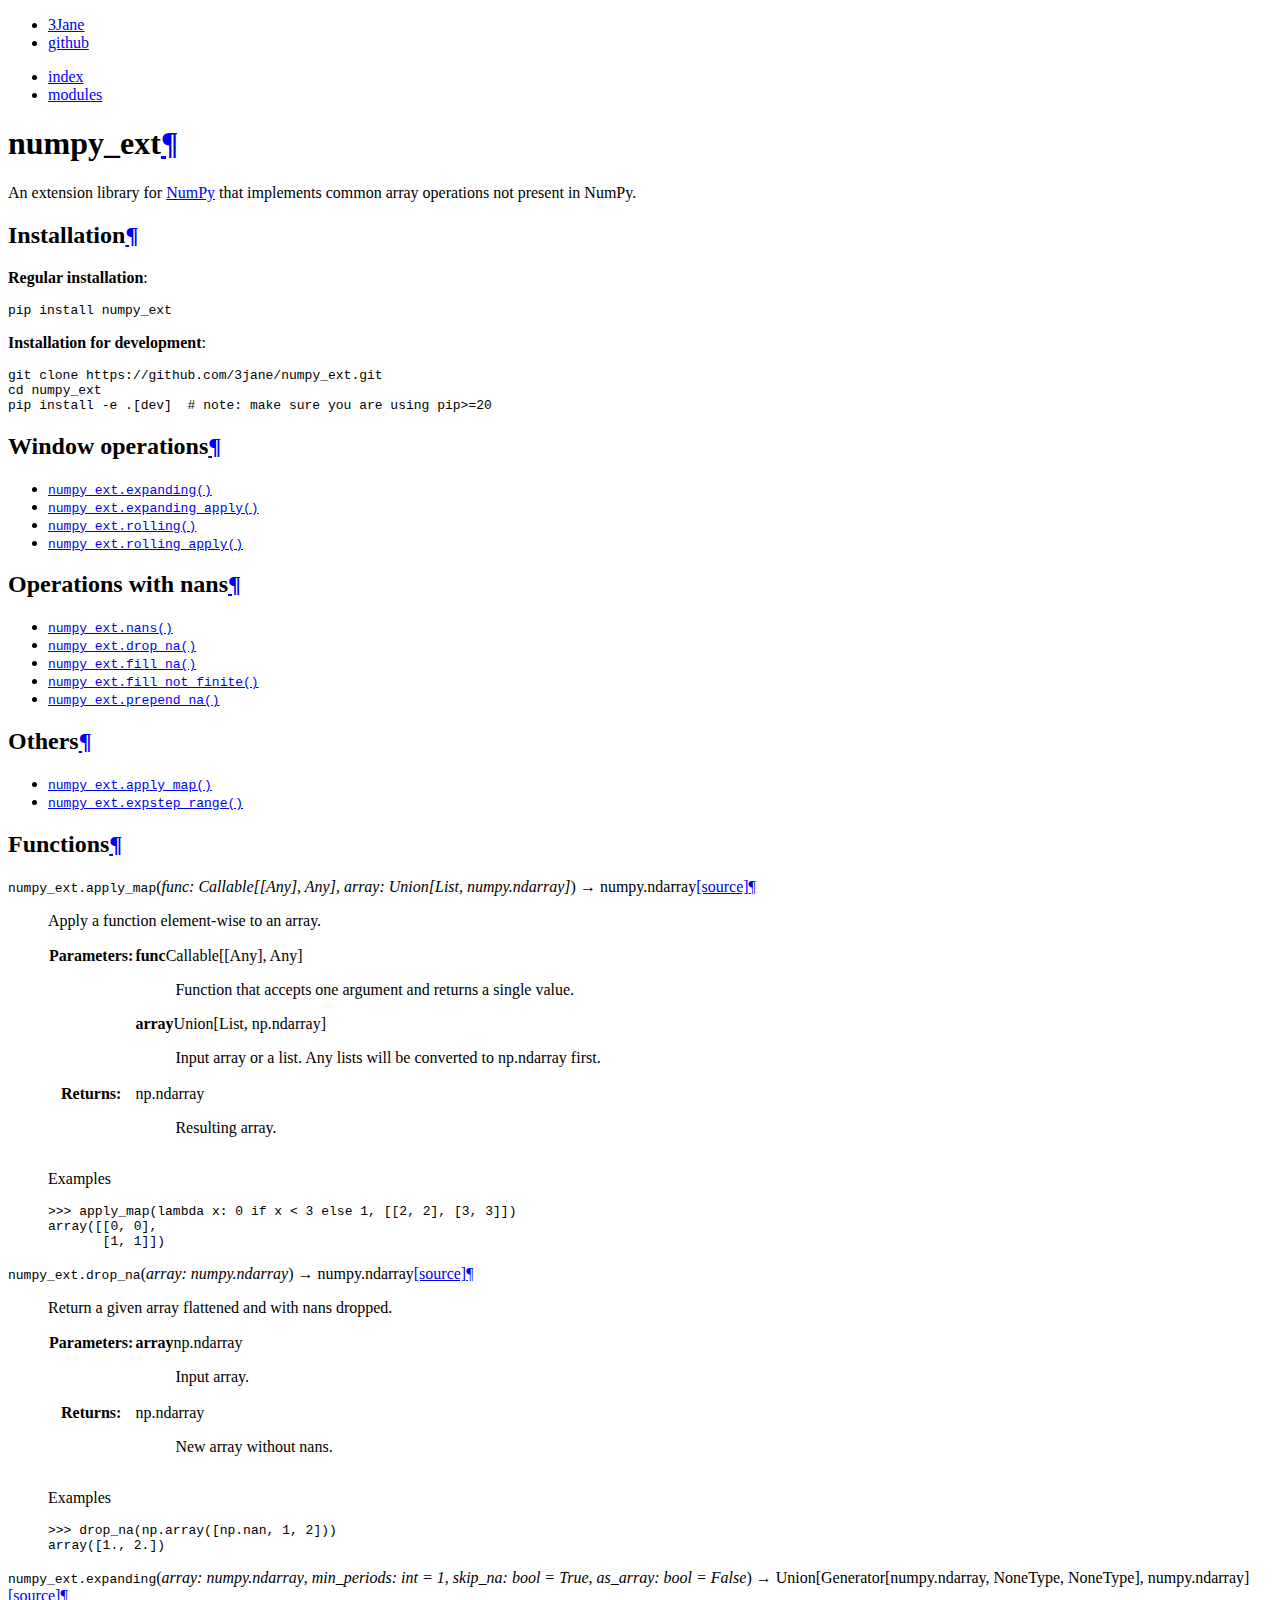
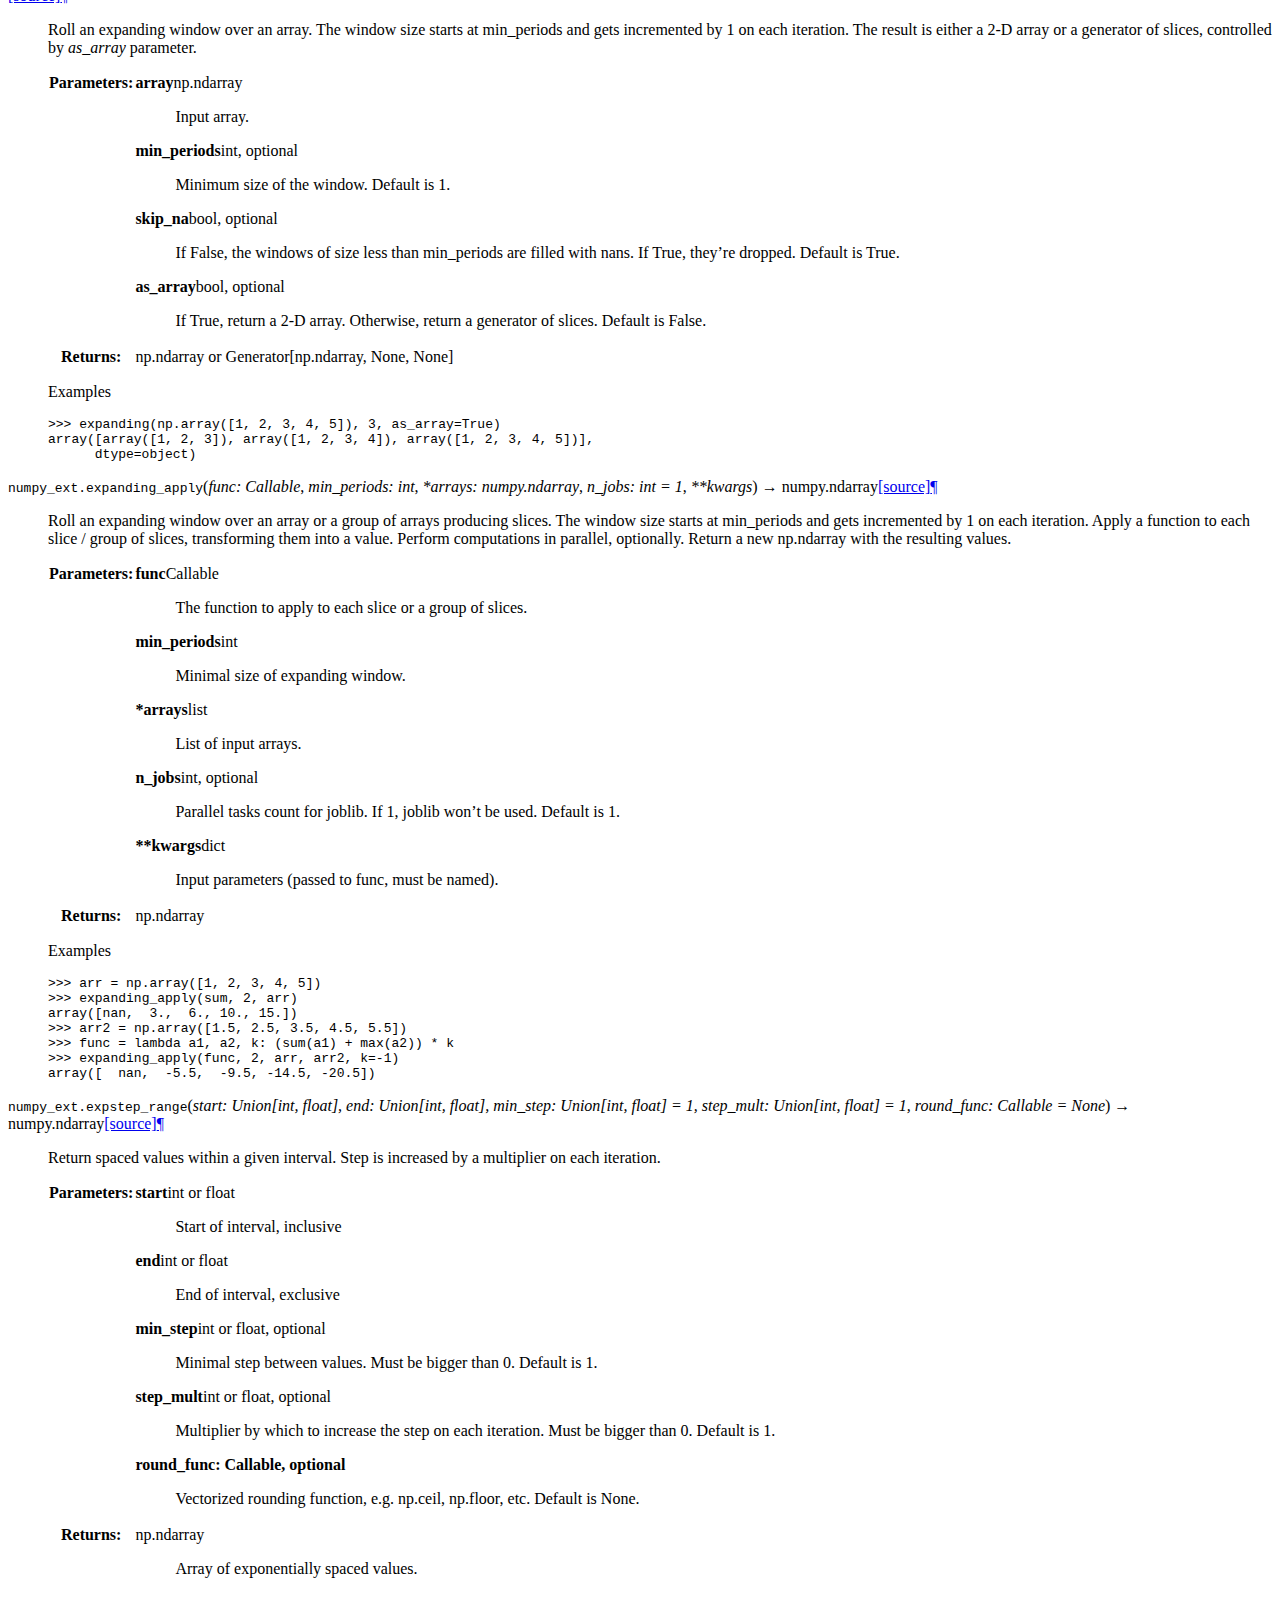
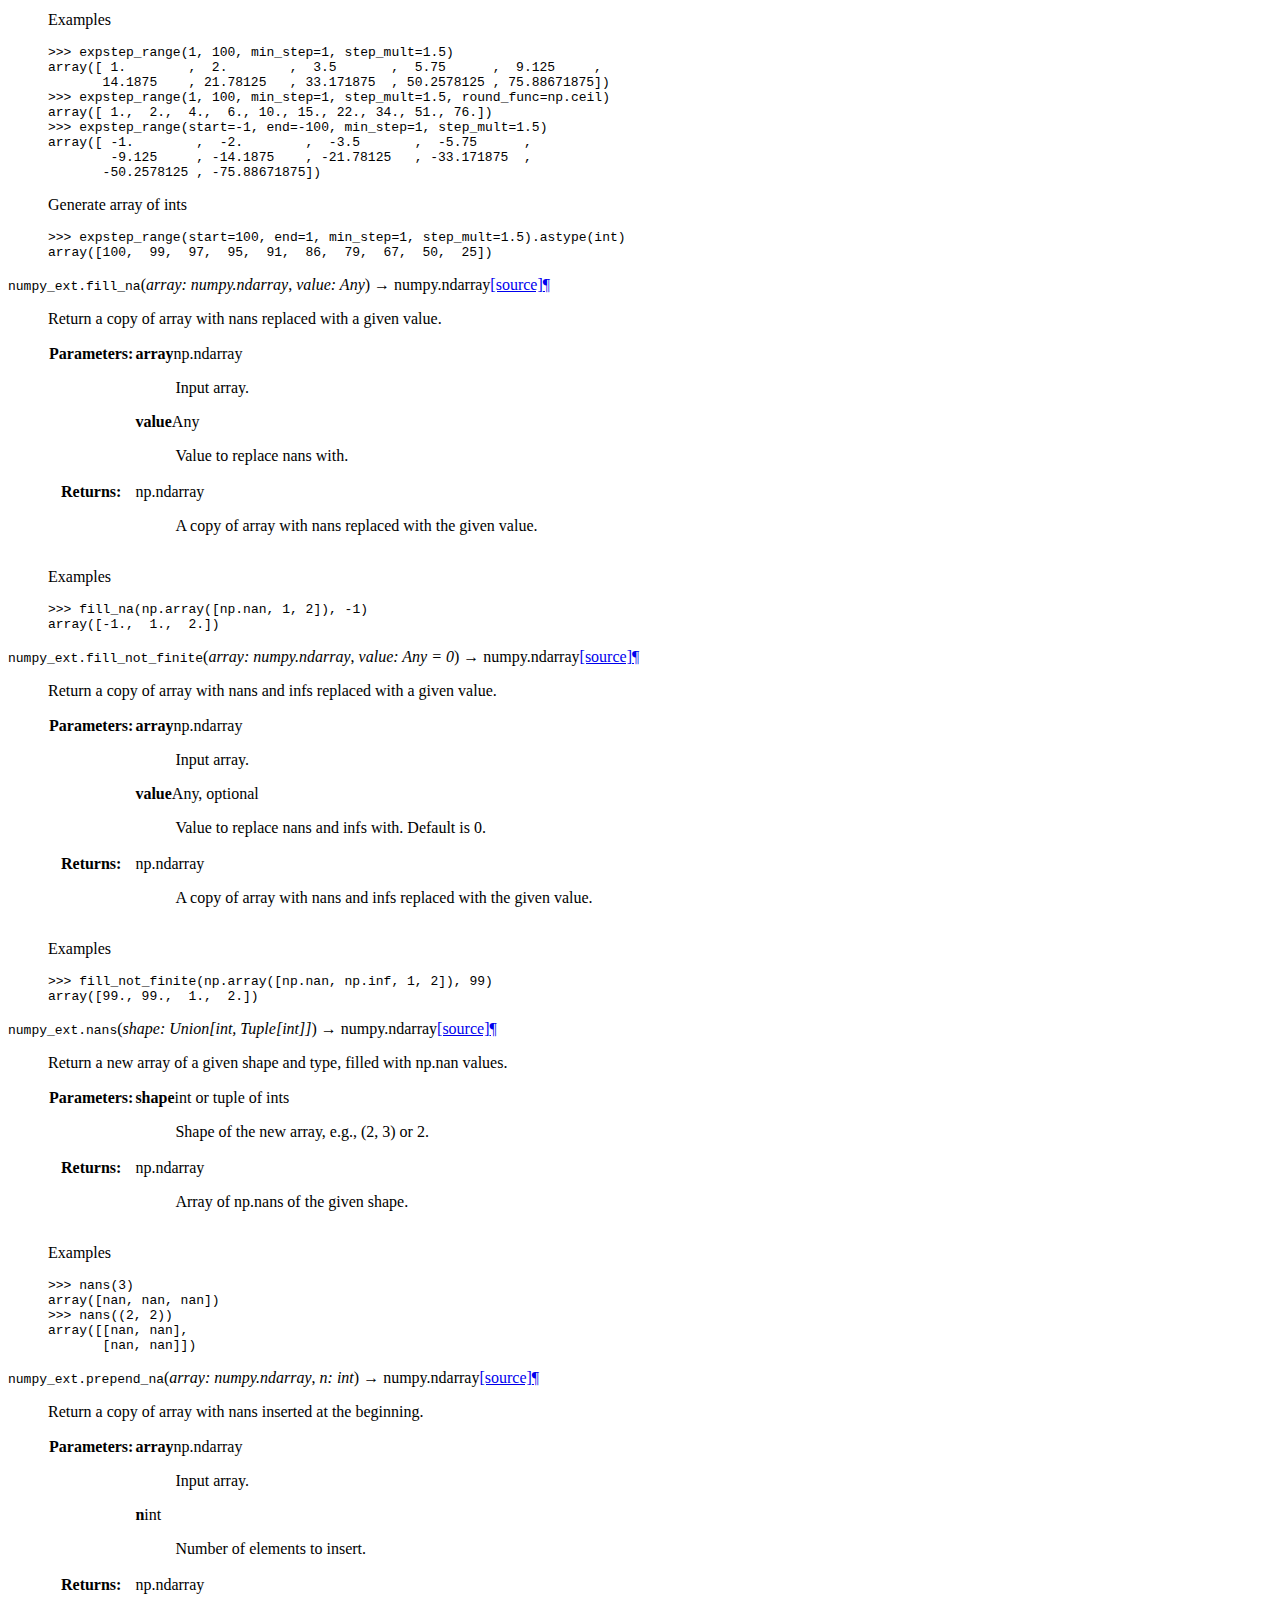
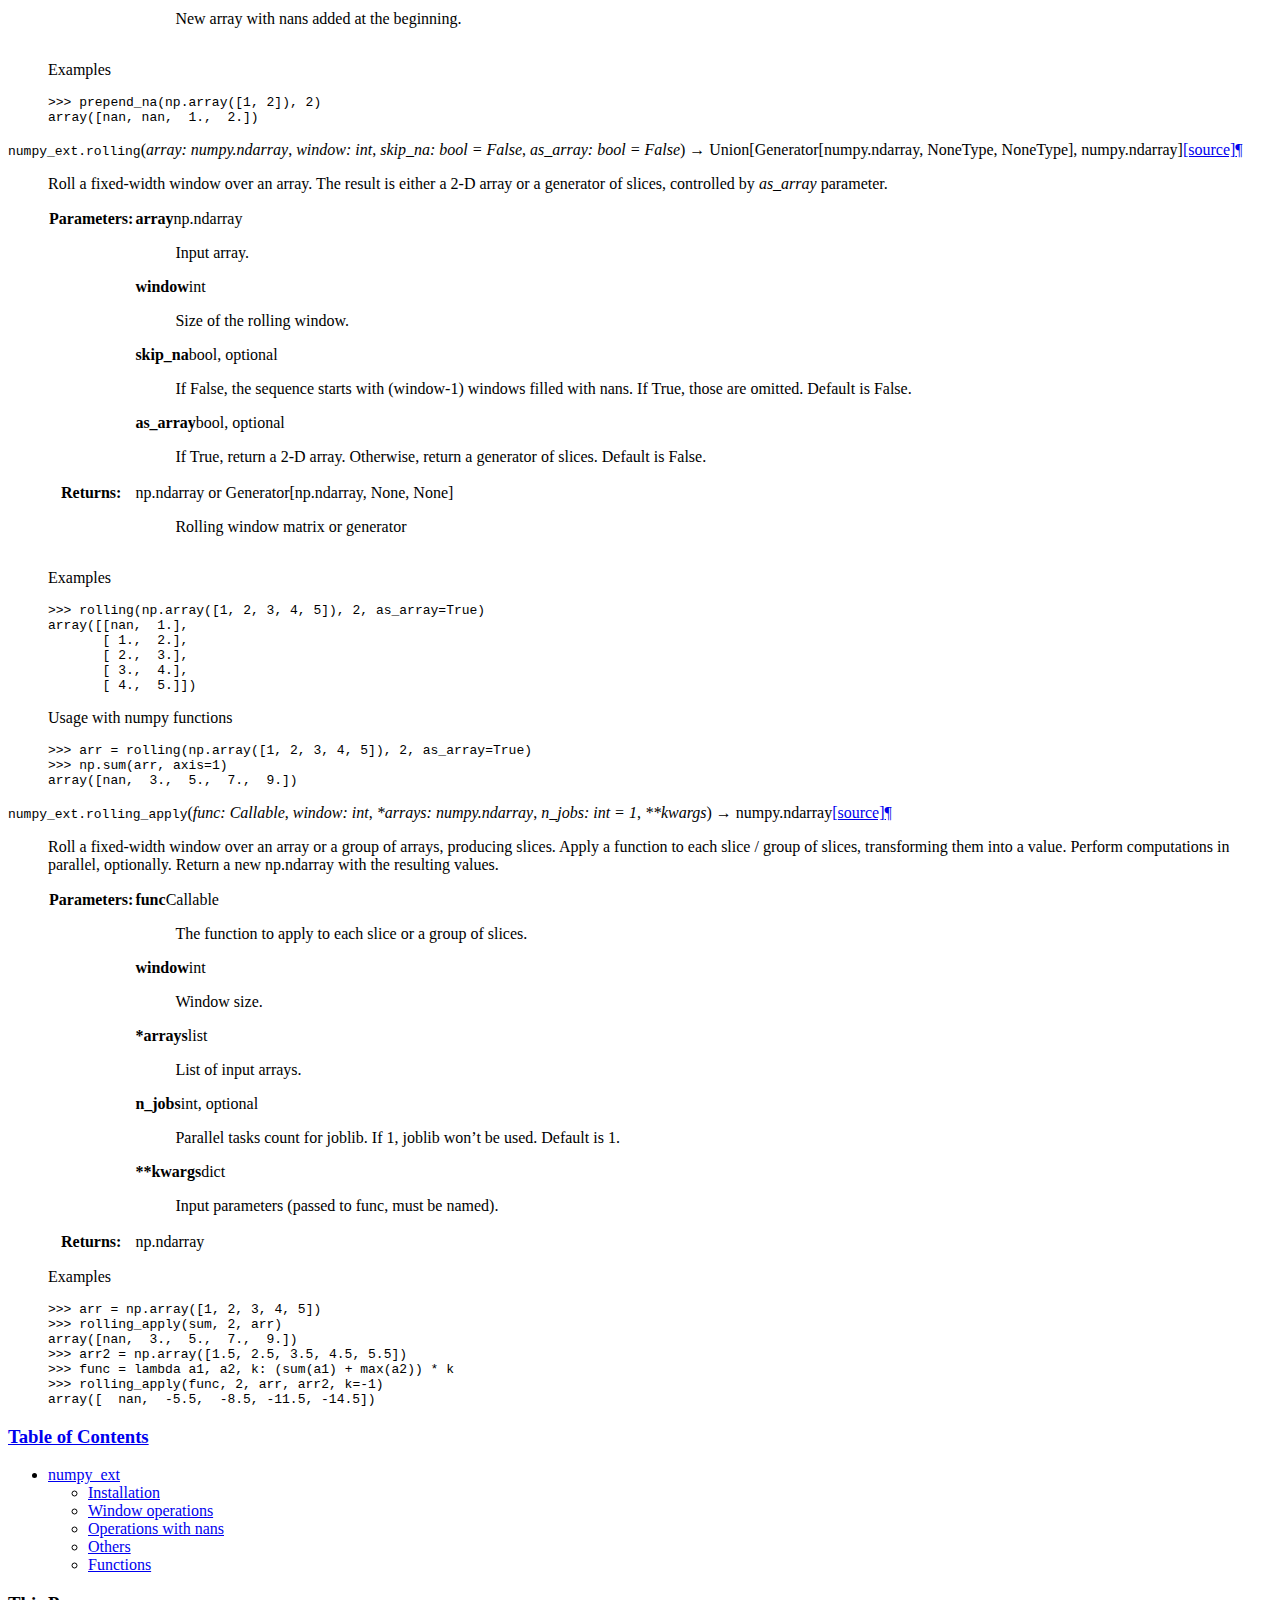
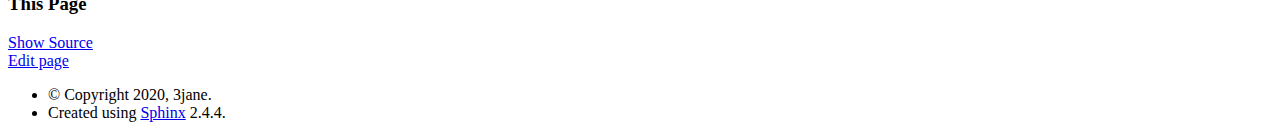
==== index.html @ f909f963 "Deploying to gh-pages from  @ 0cbfc1fe8900138028d6dc2e96cbc07990ea7a85 🚀" ====
<!DOCTYPE html>

<html>
  <head>
    <meta charset="utf-8">
    
    <title>numpy_ext &mdash; numpy_ext  documentation</title>
    
    <link rel="stylesheet" type="text/css" href="_static/css/spc-bootstrap.css">
    <link rel="stylesheet" type="text/css" href="_static/css/spc-extend.css">
    <link rel="stylesheet" href="_static/scipy.css" type="text/css" >
    <link rel="stylesheet" href="_static/pygments.css" type="text/css" >
    
    <script type="text/javascript">
      var DOCUMENTATION_OPTIONS = {
        URL_ROOT:    './',
        VERSION:     '',
        COLLAPSE_INDEX: false,
        FILE_SUFFIX: '.html',
        HAS_SOURCE:  true
      };
    </script>
    <script type="text/javascript" src="_static/jquery.js"></script>
    <script type="text/javascript" src="_static/underscore.js"></script>
    <script type="text/javascript" src="_static/doctools.js"></script>
    <script type="text/javascript" src="_static/language_data.js"></script>
    <script type="text/javascript" src="_static/js/copybutton.js"></script>
    <link rel="index" title="Index" href="genindex.html" >
    <link rel="search" title="Search" href="search.html" >
    <link rel="top" title="numpy_ext  documentation" href="#" > 
  </head>
  <body>

  <div class="container">
    <div class="header">
    </div>
  </div>


    <div class="container">
      <div class="main">
        
	<div class="row-fluid">
	  <div class="span12">
	    <div class="spc-navbar">
              
    <ul class="nav nav-pills pull-left">
        <li class="active"><a href="https://3jane.com/">3Jane</a></li>
        <li class="active"><a href="https://github.com/3jane">github</a></li>
	 
    </ul>
              
              
    <ul class="nav nav-pills pull-right">
      <li class="active">
        <a href="genindex.html" title="General Index"
           accesskey="I">index</a>
      </li>
      <li class="active">
        <a href="py-modindex.html" title="Python Module Index"
           >modules</a>
      </li>
    </ul>
              
	    </div>
	  </div>
	</div>
        

	<div class="row-fluid">
          <div class="span9">
            
        <div class="bodywrapper">
          <div class="body" id="spc-section-body">
            
  <span class="target" id="module-numpy_ext"></span><div class="section" id="numpy-ext">
<h1>numpy_ext<a class="headerlink" href="#numpy-ext" title="Permalink to this headline">¶</a></h1>
<p>An extension library for <a class="reference external" href="https://numpy.org/">NumPy</a> that implements common array operations not present in NumPy.</p>
<div class="section" id="installation">
<h2>Installation<a class="headerlink" href="#installation" title="Permalink to this headline">¶</a></h2>
<p><strong>Regular installation</strong>:</p>
<div class="highlight-default notranslate"><div class="highlight"><pre><span></span><span class="n">pip</span> <span class="n">install</span> <span class="n">numpy_ext</span>
</pre></div>
</div>
<p><strong>Installation for development</strong>:</p>
<div class="highlight-default notranslate"><div class="highlight"><pre><span></span><span class="n">git</span> <span class="n">clone</span> <span class="n">https</span><span class="p">:</span><span class="o">//</span><span class="n">github</span><span class="o">.</span><span class="n">com</span><span class="o">/</span><span class="mi">3</span><span class="n">jane</span><span class="o">/</span><span class="n">numpy_ext</span><span class="o">.</span><span class="n">git</span>
<span class="n">cd</span> <span class="n">numpy_ext</span>
<span class="n">pip</span> <span class="n">install</span> <span class="o">-</span><span class="n">e</span> <span class="o">.</span><span class="p">[</span><span class="n">dev</span><span class="p">]</span>  <span class="c1"># note: make sure you are using pip&gt;=20</span>
</pre></div>
</div>
</div>
<div class="section" id="window-operations">
<h2>Window operations<a class="headerlink" href="#window-operations" title="Permalink to this headline">¶</a></h2>
<ul class="simple">
<li><a class="reference internal" href="#numpy_ext.expanding" title="numpy_ext.expanding"><code class="xref py py-func docutils literal notranslate"><span class="pre">numpy_ext.expanding()</span></code></a></li>
<li><a class="reference internal" href="#numpy_ext.expanding_apply" title="numpy_ext.expanding_apply"><code class="xref py py-func docutils literal notranslate"><span class="pre">numpy_ext.expanding_apply()</span></code></a></li>
<li><a class="reference internal" href="#numpy_ext.rolling" title="numpy_ext.rolling"><code class="xref py py-func docutils literal notranslate"><span class="pre">numpy_ext.rolling()</span></code></a></li>
<li><a class="reference internal" href="#numpy_ext.rolling_apply" title="numpy_ext.rolling_apply"><code class="xref py py-func docutils literal notranslate"><span class="pre">numpy_ext.rolling_apply()</span></code></a></li>
</ul>
</div>
<div class="section" id="operations-with-nans">
<h2>Operations with nans<a class="headerlink" href="#operations-with-nans" title="Permalink to this headline">¶</a></h2>
<ul class="simple">
<li><a class="reference internal" href="#numpy_ext.nans" title="numpy_ext.nans"><code class="xref py py-func docutils literal notranslate"><span class="pre">numpy_ext.nans()</span></code></a></li>
<li><a class="reference internal" href="#numpy_ext.drop_na" title="numpy_ext.drop_na"><code class="xref py py-func docutils literal notranslate"><span class="pre">numpy_ext.drop_na()</span></code></a></li>
<li><a class="reference internal" href="#numpy_ext.fill_na" title="numpy_ext.fill_na"><code class="xref py py-func docutils literal notranslate"><span class="pre">numpy_ext.fill_na()</span></code></a></li>
<li><a class="reference internal" href="#numpy_ext.fill_not_finite" title="numpy_ext.fill_not_finite"><code class="xref py py-func docutils literal notranslate"><span class="pre">numpy_ext.fill_not_finite()</span></code></a></li>
<li><a class="reference internal" href="#numpy_ext.prepend_na" title="numpy_ext.prepend_na"><code class="xref py py-func docutils literal notranslate"><span class="pre">numpy_ext.prepend_na()</span></code></a></li>
</ul>
</div>
<div class="section" id="others">
<h2>Others<a class="headerlink" href="#others" title="Permalink to this headline">¶</a></h2>
<ul class="simple">
<li><a class="reference internal" href="#numpy_ext.apply_map" title="numpy_ext.apply_map"><code class="xref py py-func docutils literal notranslate"><span class="pre">numpy_ext.apply_map()</span></code></a></li>
<li><a class="reference internal" href="#numpy_ext.expstep_range" title="numpy_ext.expstep_range"><code class="xref py py-func docutils literal notranslate"><span class="pre">numpy_ext.expstep_range()</span></code></a></li>
</ul>
</div>
<div class="section" id="functions">
<h2>Functions<a class="headerlink" href="#functions" title="Permalink to this headline">¶</a></h2>
<dl class="function">
<dt id="numpy_ext.apply_map">
<code class="descclassname">numpy_ext.</code><code class="descname">apply_map</code><span class="sig-paren">(</span><em>func: Callable[[Any], Any], array: Union[List, numpy.ndarray]</em><span class="sig-paren">)</span> &#x2192; numpy.ndarray<a class="reference internal" href="_modules/numpy_ext.html#apply_map"><span class="viewcode-link">[source]</span></a><a class="headerlink" href="#numpy_ext.apply_map" title="Permalink to this definition">¶</a></dt>
<dd><p>Apply a function element-wise to an array.</p>
<table class="docutils field-list" frame="void" rules="none">
<col class="field-name" />
<col class="field-body" />
<tbody valign="top">
<tr class="field-odd field"><th class="field-name">Parameters:</th><td class="field-body"><dl class="first docutils">
<dt><strong>func</strong><span class="classifier">Callable[[Any], Any]</span></dt><dd><p>Function that accepts one argument and returns a single value.</p>
</dd>
<dt><strong>array</strong><span class="classifier">Union[List, np.ndarray]</span></dt><dd><p>Input array or a list. Any lists will be converted to np.ndarray first.</p>
</dd>
</dl>
</td>
</tr>
<tr class="field-even field"><th class="field-name">Returns:</th><td class="field-body"><dl class="first last docutils">
<dt>np.ndarray</dt><dd><p>Resulting array.</p>
</dd>
</dl>
</td>
</tr>
</tbody>
</table>
<p class="rubric">Examples</p>
<div class="doctest highlight-default notranslate"><div class="highlight"><pre><span></span><span class="gp">&gt;&gt;&gt; </span><span class="n">apply_map</span><span class="p">(</span><span class="k">lambda</span> <span class="n">x</span><span class="p">:</span> <span class="mi">0</span> <span class="k">if</span> <span class="n">x</span> <span class="o">&lt;</span> <span class="mi">3</span> <span class="k">else</span> <span class="mi">1</span><span class="p">,</span> <span class="p">[[</span><span class="mi">2</span><span class="p">,</span> <span class="mi">2</span><span class="p">],</span> <span class="p">[</span><span class="mi">3</span><span class="p">,</span> <span class="mi">3</span><span class="p">]])</span>
<span class="go">array([[0, 0],</span>
<span class="go">       [1, 1]])</span>
</pre></div>
</div>
</dd></dl>

<dl class="function">
<dt id="numpy_ext.drop_na">
<code class="descclassname">numpy_ext.</code><code class="descname">drop_na</code><span class="sig-paren">(</span><em>array: numpy.ndarray</em><span class="sig-paren">)</span> &#x2192; numpy.ndarray<a class="reference internal" href="_modules/numpy_ext.html#drop_na"><span class="viewcode-link">[source]</span></a><a class="headerlink" href="#numpy_ext.drop_na" title="Permalink to this definition">¶</a></dt>
<dd><p>Return a given array flattened and with nans dropped.</p>
<table class="docutils field-list" frame="void" rules="none">
<col class="field-name" />
<col class="field-body" />
<tbody valign="top">
<tr class="field-odd field"><th class="field-name">Parameters:</th><td class="field-body"><dl class="first docutils">
<dt><strong>array</strong><span class="classifier">np.ndarray</span></dt><dd><p>Input array.</p>
</dd>
</dl>
</td>
</tr>
<tr class="field-even field"><th class="field-name">Returns:</th><td class="field-body"><dl class="first last docutils">
<dt>np.ndarray</dt><dd><p>New array without nans.</p>
</dd>
</dl>
</td>
</tr>
</tbody>
</table>
<p class="rubric">Examples</p>
<div class="doctest highlight-default notranslate"><div class="highlight"><pre><span></span><span class="gp">&gt;&gt;&gt; </span><span class="n">drop_na</span><span class="p">(</span><span class="n">np</span><span class="o">.</span><span class="n">array</span><span class="p">([</span><span class="n">np</span><span class="o">.</span><span class="n">nan</span><span class="p">,</span> <span class="mi">1</span><span class="p">,</span> <span class="mi">2</span><span class="p">]))</span>
<span class="go">array([1., 2.])</span>
</pre></div>
</div>
</dd></dl>

<dl class="function">
<dt id="numpy_ext.expanding">
<code class="descclassname">numpy_ext.</code><code class="descname">expanding</code><span class="sig-paren">(</span><em>array: numpy.ndarray</em>, <em>min_periods: int = 1</em>, <em>skip_na: bool = True</em>, <em>as_array: bool = False</em><span class="sig-paren">)</span> &#x2192; Union[Generator[numpy.ndarray, NoneType, NoneType], numpy.ndarray]<a class="reference internal" href="_modules/numpy_ext.html#expanding"><span class="viewcode-link">[source]</span></a><a class="headerlink" href="#numpy_ext.expanding" title="Permalink to this definition">¶</a></dt>
<dd><p>Roll an expanding window over an array.
The window size starts at min_periods and gets incremented by 1 on each iteration.
The result is either a 2-D array or a generator of slices, controlled by <cite>as_array</cite> parameter.</p>
<table class="docutils field-list" frame="void" rules="none">
<col class="field-name" />
<col class="field-body" />
<tbody valign="top">
<tr class="field-odd field"><th class="field-name">Parameters:</th><td class="field-body"><dl class="first docutils">
<dt><strong>array</strong><span class="classifier">np.ndarray</span></dt><dd><p>Input array.</p>
</dd>
<dt><strong>min_periods</strong><span class="classifier">int, optional</span></dt><dd><p>Minimum size of the window. Default is 1.</p>
</dd>
<dt><strong>skip_na</strong><span class="classifier">bool, optional</span></dt><dd><p>If False, the windows of size less than min_periods are filled with nans. If True, they’re dropped.
Default is True.</p>
</dd>
<dt><strong>as_array</strong><span class="classifier">bool, optional</span></dt><dd><p>If True, return a 2-D array. Otherwise, return a generator of slices. Default is False.</p>
</dd>
</dl>
</td>
</tr>
<tr class="field-even field"><th class="field-name">Returns:</th><td class="field-body"><dl class="first last docutils">
<dt>np.ndarray or Generator[np.ndarray, None, None]</dt><dd></dd>
</dl>
</td>
</tr>
</tbody>
</table>
<p class="rubric">Examples</p>
<div class="doctest highlight-default notranslate"><div class="highlight"><pre><span></span><span class="gp">&gt;&gt;&gt; </span><span class="n">expanding</span><span class="p">(</span><span class="n">np</span><span class="o">.</span><span class="n">array</span><span class="p">([</span><span class="mi">1</span><span class="p">,</span> <span class="mi">2</span><span class="p">,</span> <span class="mi">3</span><span class="p">,</span> <span class="mi">4</span><span class="p">,</span> <span class="mi">5</span><span class="p">]),</span> <span class="mi">3</span><span class="p">,</span> <span class="n">as_array</span><span class="o">=</span><span class="kc">True</span><span class="p">)</span>
<span class="go">array([array([1, 2, 3]), array([1, 2, 3, 4]), array([1, 2, 3, 4, 5])],</span>
<span class="go">      dtype=object)</span>
</pre></div>
</div>
</dd></dl>

<dl class="function">
<dt id="numpy_ext.expanding_apply">
<code class="descclassname">numpy_ext.</code><code class="descname">expanding_apply</code><span class="sig-paren">(</span><em>func: Callable</em>, <em>min_periods: int</em>, <em>*arrays: numpy.ndarray</em>, <em>n_jobs: int = 1</em>, <em>**kwargs</em><span class="sig-paren">)</span> &#x2192; numpy.ndarray<a class="reference internal" href="_modules/numpy_ext.html#expanding_apply"><span class="viewcode-link">[source]</span></a><a class="headerlink" href="#numpy_ext.expanding_apply" title="Permalink to this definition">¶</a></dt>
<dd><p>Roll an expanding window over an array or a group of arrays producing slices.
The window size starts at min_periods and gets incremented by 1 on each iteration.
Apply a function to each slice / group of slices, transforming them into a value.
Perform computations in parallel, optionally.
Return a new np.ndarray with the resulting values.</p>
<table class="docutils field-list" frame="void" rules="none">
<col class="field-name" />
<col class="field-body" />
<tbody valign="top">
<tr class="field-odd field"><th class="field-name">Parameters:</th><td class="field-body"><dl class="first docutils">
<dt><strong>func</strong><span class="classifier">Callable</span></dt><dd><p>The function to apply to each slice or a group of slices.</p>
</dd>
<dt><strong>min_periods</strong><span class="classifier">int</span></dt><dd><p>Minimal size of expanding window.</p>
</dd>
<dt><strong>*arrays</strong><span class="classifier">list</span></dt><dd><p>List of input arrays.</p>
</dd>
<dt><strong>n_jobs</strong><span class="classifier">int, optional</span></dt><dd><p>Parallel tasks count for joblib. If 1, joblib won’t be used. Default is 1.</p>
</dd>
<dt><strong>**kwargs</strong><span class="classifier">dict</span></dt><dd><p>Input parameters (passed to func, must be named).</p>
</dd>
</dl>
</td>
</tr>
<tr class="field-even field"><th class="field-name">Returns:</th><td class="field-body"><dl class="first last docutils">
<dt>np.ndarray</dt><dd></dd>
</dl>
</td>
</tr>
</tbody>
</table>
<p class="rubric">Examples</p>
<div class="doctest highlight-default notranslate"><div class="highlight"><pre><span></span><span class="gp">&gt;&gt;&gt; </span><span class="n">arr</span> <span class="o">=</span> <span class="n">np</span><span class="o">.</span><span class="n">array</span><span class="p">([</span><span class="mi">1</span><span class="p">,</span> <span class="mi">2</span><span class="p">,</span> <span class="mi">3</span><span class="p">,</span> <span class="mi">4</span><span class="p">,</span> <span class="mi">5</span><span class="p">])</span>
<span class="gp">&gt;&gt;&gt; </span><span class="n">expanding_apply</span><span class="p">(</span><span class="nb">sum</span><span class="p">,</span> <span class="mi">2</span><span class="p">,</span> <span class="n">arr</span><span class="p">)</span>
<span class="go">array([nan,  3.,  6., 10., 15.])</span>
<span class="gp">&gt;&gt;&gt; </span><span class="n">arr2</span> <span class="o">=</span> <span class="n">np</span><span class="o">.</span><span class="n">array</span><span class="p">([</span><span class="mf">1.5</span><span class="p">,</span> <span class="mf">2.5</span><span class="p">,</span> <span class="mf">3.5</span><span class="p">,</span> <span class="mf">4.5</span><span class="p">,</span> <span class="mf">5.5</span><span class="p">])</span>
<span class="gp">&gt;&gt;&gt; </span><span class="n">func</span> <span class="o">=</span> <span class="k">lambda</span> <span class="n">a1</span><span class="p">,</span> <span class="n">a2</span><span class="p">,</span> <span class="n">k</span><span class="p">:</span> <span class="p">(</span><span class="nb">sum</span><span class="p">(</span><span class="n">a1</span><span class="p">)</span> <span class="o">+</span> <span class="nb">max</span><span class="p">(</span><span class="n">a2</span><span class="p">))</span> <span class="o">*</span> <span class="n">k</span>
<span class="gp">&gt;&gt;&gt; </span><span class="n">expanding_apply</span><span class="p">(</span><span class="n">func</span><span class="p">,</span> <span class="mi">2</span><span class="p">,</span> <span class="n">arr</span><span class="p">,</span> <span class="n">arr2</span><span class="p">,</span> <span class="n">k</span><span class="o">=-</span><span class="mi">1</span><span class="p">)</span>
<span class="go">array([  nan,  -5.5,  -9.5, -14.5, -20.5])</span>
</pre></div>
</div>
</dd></dl>

<dl class="function">
<dt id="numpy_ext.expstep_range">
<code class="descclassname">numpy_ext.</code><code class="descname">expstep_range</code><span class="sig-paren">(</span><em>start: Union[int, float], end: Union[int, float], min_step: Union[int, float] = 1, step_mult: Union[int, float] = 1, round_func: Callable = None</em><span class="sig-paren">)</span> &#x2192; numpy.ndarray<a class="reference internal" href="_modules/numpy_ext.html#expstep_range"><span class="viewcode-link">[source]</span></a><a class="headerlink" href="#numpy_ext.expstep_range" title="Permalink to this definition">¶</a></dt>
<dd><p>Return spaced values within a given interval. Step is increased by a multiplier on each iteration.</p>
<table class="docutils field-list" frame="void" rules="none">
<col class="field-name" />
<col class="field-body" />
<tbody valign="top">
<tr class="field-odd field"><th class="field-name">Parameters:</th><td class="field-body"><dl class="first docutils">
<dt><strong>start</strong><span class="classifier">int or float</span></dt><dd><p>Start of interval, inclusive</p>
</dd>
<dt><strong>end</strong><span class="classifier">int or float</span></dt><dd><p>End of interval, exclusive</p>
</dd>
<dt><strong>min_step</strong><span class="classifier">int or float, optional</span></dt><dd><p>Minimal step between values. Must be bigger than 0. Default is 1.</p>
</dd>
<dt><strong>step_mult</strong><span class="classifier">int or float, optional</span></dt><dd><p>Multiplier by which to increase the step on each iteration. Must be bigger than 0. Default is 1.</p>
</dd>
<dt><strong>round_func: Callable, optional</strong></dt><dd><p>Vectorized rounding function, e.g. np.ceil, np.floor, etc. Default is None.</p>
</dd>
</dl>
</td>
</tr>
<tr class="field-even field"><th class="field-name">Returns:</th><td class="field-body"><dl class="first last docutils">
<dt>np.ndarray</dt><dd><p>Array of exponentially spaced values.</p>
</dd>
</dl>
</td>
</tr>
</tbody>
</table>
<p class="rubric">Examples</p>
<div class="doctest highlight-default notranslate"><div class="highlight"><pre><span></span><span class="gp">&gt;&gt;&gt; </span><span class="n">expstep_range</span><span class="p">(</span><span class="mi">1</span><span class="p">,</span> <span class="mi">100</span><span class="p">,</span> <span class="n">min_step</span><span class="o">=</span><span class="mi">1</span><span class="p">,</span> <span class="n">step_mult</span><span class="o">=</span><span class="mf">1.5</span><span class="p">)</span>
<span class="go">array([ 1.        ,  2.        ,  3.5       ,  5.75      ,  9.125     ,</span>
<span class="go">       14.1875    , 21.78125   , 33.171875  , 50.2578125 , 75.88671875])</span>
<span class="gp">&gt;&gt;&gt; </span><span class="n">expstep_range</span><span class="p">(</span><span class="mi">1</span><span class="p">,</span> <span class="mi">100</span><span class="p">,</span> <span class="n">min_step</span><span class="o">=</span><span class="mi">1</span><span class="p">,</span> <span class="n">step_mult</span><span class="o">=</span><span class="mf">1.5</span><span class="p">,</span> <span class="n">round_func</span><span class="o">=</span><span class="n">np</span><span class="o">.</span><span class="n">ceil</span><span class="p">)</span>
<span class="go">array([ 1.,  2.,  4.,  6., 10., 15., 22., 34., 51., 76.])</span>
<span class="gp">&gt;&gt;&gt; </span><span class="n">expstep_range</span><span class="p">(</span><span class="n">start</span><span class="o">=-</span><span class="mi">1</span><span class="p">,</span> <span class="n">end</span><span class="o">=-</span><span class="mi">100</span><span class="p">,</span> <span class="n">min_step</span><span class="o">=</span><span class="mi">1</span><span class="p">,</span> <span class="n">step_mult</span><span class="o">=</span><span class="mf">1.5</span><span class="p">)</span>
<span class="go">array([ -1.        ,  -2.        ,  -3.5       ,  -5.75      ,</span>
<span class="go">        -9.125     , -14.1875    , -21.78125   , -33.171875  ,</span>
<span class="go">       -50.2578125 , -75.88671875])</span>
</pre></div>
</div>
<p>Generate array of ints</p>
<div class="doctest highlight-default notranslate"><div class="highlight"><pre><span></span><span class="gp">&gt;&gt;&gt; </span><span class="n">expstep_range</span><span class="p">(</span><span class="n">start</span><span class="o">=</span><span class="mi">100</span><span class="p">,</span> <span class="n">end</span><span class="o">=</span><span class="mi">1</span><span class="p">,</span> <span class="n">min_step</span><span class="o">=</span><span class="mi">1</span><span class="p">,</span> <span class="n">step_mult</span><span class="o">=</span><span class="mf">1.5</span><span class="p">)</span><span class="o">.</span><span class="n">astype</span><span class="p">(</span><span class="nb">int</span><span class="p">)</span>
<span class="go">array([100,  99,  97,  95,  91,  86,  79,  67,  50,  25])</span>
</pre></div>
</div>
</dd></dl>

<dl class="function">
<dt id="numpy_ext.fill_na">
<code class="descclassname">numpy_ext.</code><code class="descname">fill_na</code><span class="sig-paren">(</span><em>array: numpy.ndarray</em>, <em>value: Any</em><span class="sig-paren">)</span> &#x2192; numpy.ndarray<a class="reference internal" href="_modules/numpy_ext.html#fill_na"><span class="viewcode-link">[source]</span></a><a class="headerlink" href="#numpy_ext.fill_na" title="Permalink to this definition">¶</a></dt>
<dd><p>Return a copy of array with nans replaced with a given value.</p>
<table class="docutils field-list" frame="void" rules="none">
<col class="field-name" />
<col class="field-body" />
<tbody valign="top">
<tr class="field-odd field"><th class="field-name">Parameters:</th><td class="field-body"><dl class="first docutils">
<dt><strong>array</strong><span class="classifier">np.ndarray</span></dt><dd><p>Input array.</p>
</dd>
<dt><strong>value</strong><span class="classifier">Any</span></dt><dd><p>Value to replace nans with.</p>
</dd>
</dl>
</td>
</tr>
<tr class="field-even field"><th class="field-name">Returns:</th><td class="field-body"><dl class="first last docutils">
<dt>np.ndarray</dt><dd><p>A copy of array with nans replaced with the given value.</p>
</dd>
</dl>
</td>
</tr>
</tbody>
</table>
<p class="rubric">Examples</p>
<div class="doctest highlight-default notranslate"><div class="highlight"><pre><span></span><span class="gp">&gt;&gt;&gt; </span><span class="n">fill_na</span><span class="p">(</span><span class="n">np</span><span class="o">.</span><span class="n">array</span><span class="p">([</span><span class="n">np</span><span class="o">.</span><span class="n">nan</span><span class="p">,</span> <span class="mi">1</span><span class="p">,</span> <span class="mi">2</span><span class="p">]),</span> <span class="o">-</span><span class="mi">1</span><span class="p">)</span>
<span class="go">array([-1.,  1.,  2.])</span>
</pre></div>
</div>
</dd></dl>

<dl class="function">
<dt id="numpy_ext.fill_not_finite">
<code class="descclassname">numpy_ext.</code><code class="descname">fill_not_finite</code><span class="sig-paren">(</span><em>array: numpy.ndarray</em>, <em>value: Any = 0</em><span class="sig-paren">)</span> &#x2192; numpy.ndarray<a class="reference internal" href="_modules/numpy_ext.html#fill_not_finite"><span class="viewcode-link">[source]</span></a><a class="headerlink" href="#numpy_ext.fill_not_finite" title="Permalink to this definition">¶</a></dt>
<dd><p>Return a copy of array with nans and infs replaced with a given value.</p>
<table class="docutils field-list" frame="void" rules="none">
<col class="field-name" />
<col class="field-body" />
<tbody valign="top">
<tr class="field-odd field"><th class="field-name">Parameters:</th><td class="field-body"><dl class="first docutils">
<dt><strong>array</strong><span class="classifier">np.ndarray</span></dt><dd><p>Input array.</p>
</dd>
<dt><strong>value</strong><span class="classifier">Any, optional</span></dt><dd><p>Value to replace nans and infs with. Default is 0.</p>
</dd>
</dl>
</td>
</tr>
<tr class="field-even field"><th class="field-name">Returns:</th><td class="field-body"><dl class="first last docutils">
<dt>np.ndarray</dt><dd><p>A copy of array with nans and infs replaced with the given value.</p>
</dd>
</dl>
</td>
</tr>
</tbody>
</table>
<p class="rubric">Examples</p>
<div class="doctest highlight-default notranslate"><div class="highlight"><pre><span></span><span class="gp">&gt;&gt;&gt; </span><span class="n">fill_not_finite</span><span class="p">(</span><span class="n">np</span><span class="o">.</span><span class="n">array</span><span class="p">([</span><span class="n">np</span><span class="o">.</span><span class="n">nan</span><span class="p">,</span> <span class="n">np</span><span class="o">.</span><span class="n">inf</span><span class="p">,</span> <span class="mi">1</span><span class="p">,</span> <span class="mi">2</span><span class="p">]),</span> <span class="mi">99</span><span class="p">)</span>
<span class="go">array([99., 99.,  1.,  2.])</span>
</pre></div>
</div>
</dd></dl>

<dl class="function">
<dt id="numpy_ext.nans">
<code class="descclassname">numpy_ext.</code><code class="descname">nans</code><span class="sig-paren">(</span><em>shape: Union[int, Tuple[int]]</em><span class="sig-paren">)</span> &#x2192; numpy.ndarray<a class="reference internal" href="_modules/numpy_ext.html#nans"><span class="viewcode-link">[source]</span></a><a class="headerlink" href="#numpy_ext.nans" title="Permalink to this definition">¶</a></dt>
<dd><p>Return a new array of a given shape and type, filled with np.nan values.</p>
<table class="docutils field-list" frame="void" rules="none">
<col class="field-name" />
<col class="field-body" />
<tbody valign="top">
<tr class="field-odd field"><th class="field-name">Parameters:</th><td class="field-body"><dl class="first docutils">
<dt><strong>shape</strong><span class="classifier">int or tuple of ints</span></dt><dd><p>Shape of the new array, e.g., (2, 3) or 2.</p>
</dd>
</dl>
</td>
</tr>
<tr class="field-even field"><th class="field-name">Returns:</th><td class="field-body"><dl class="first last docutils">
<dt>np.ndarray</dt><dd><p>Array of np.nans of the given shape.</p>
</dd>
</dl>
</td>
</tr>
</tbody>
</table>
<p class="rubric">Examples</p>
<div class="doctest highlight-default notranslate"><div class="highlight"><pre><span></span><span class="gp">&gt;&gt;&gt; </span><span class="n">nans</span><span class="p">(</span><span class="mi">3</span><span class="p">)</span>
<span class="go">array([nan, nan, nan])</span>
<span class="gp">&gt;&gt;&gt; </span><span class="n">nans</span><span class="p">((</span><span class="mi">2</span><span class="p">,</span> <span class="mi">2</span><span class="p">))</span>
<span class="go">array([[nan, nan],</span>
<span class="go">       [nan, nan]])</span>
</pre></div>
</div>
</dd></dl>

<dl class="function">
<dt id="numpy_ext.prepend_na">
<code class="descclassname">numpy_ext.</code><code class="descname">prepend_na</code><span class="sig-paren">(</span><em>array: numpy.ndarray</em>, <em>n: int</em><span class="sig-paren">)</span> &#x2192; numpy.ndarray<a class="reference internal" href="_modules/numpy_ext.html#prepend_na"><span class="viewcode-link">[source]</span></a><a class="headerlink" href="#numpy_ext.prepend_na" title="Permalink to this definition">¶</a></dt>
<dd><p>Return a copy of array with nans inserted at the beginning.</p>
<table class="docutils field-list" frame="void" rules="none">
<col class="field-name" />
<col class="field-body" />
<tbody valign="top">
<tr class="field-odd field"><th class="field-name">Parameters:</th><td class="field-body"><dl class="first docutils">
<dt><strong>array</strong><span class="classifier">np.ndarray</span></dt><dd><p>Input array.</p>
</dd>
<dt><strong>n</strong><span class="classifier">int</span></dt><dd><p>Number of elements to insert.</p>
</dd>
</dl>
</td>
</tr>
<tr class="field-even field"><th class="field-name">Returns:</th><td class="field-body"><dl class="first last docutils">
<dt>np.ndarray</dt><dd><p>New array with nans added at the beginning.</p>
</dd>
</dl>
</td>
</tr>
</tbody>
</table>
<p class="rubric">Examples</p>
<div class="doctest highlight-default notranslate"><div class="highlight"><pre><span></span><span class="gp">&gt;&gt;&gt; </span><span class="n">prepend_na</span><span class="p">(</span><span class="n">np</span><span class="o">.</span><span class="n">array</span><span class="p">([</span><span class="mi">1</span><span class="p">,</span> <span class="mi">2</span><span class="p">]),</span> <span class="mi">2</span><span class="p">)</span>
<span class="go">array([nan, nan,  1.,  2.])</span>
</pre></div>
</div>
</dd></dl>

<dl class="function">
<dt id="numpy_ext.rolling">
<code class="descclassname">numpy_ext.</code><code class="descname">rolling</code><span class="sig-paren">(</span><em>array: numpy.ndarray</em>, <em>window: int</em>, <em>skip_na: bool = False</em>, <em>as_array: bool = False</em><span class="sig-paren">)</span> &#x2192; Union[Generator[numpy.ndarray, NoneType, NoneType], numpy.ndarray]<a class="reference internal" href="_modules/numpy_ext.html#rolling"><span class="viewcode-link">[source]</span></a><a class="headerlink" href="#numpy_ext.rolling" title="Permalink to this definition">¶</a></dt>
<dd><p>Roll a fixed-width window over an array.
The result is either a 2-D array or a generator of slices, controlled by <cite>as_array</cite> parameter.</p>
<table class="docutils field-list" frame="void" rules="none">
<col class="field-name" />
<col class="field-body" />
<tbody valign="top">
<tr class="field-odd field"><th class="field-name">Parameters:</th><td class="field-body"><dl class="first docutils">
<dt><strong>array</strong><span class="classifier">np.ndarray</span></dt><dd><p>Input array.</p>
</dd>
<dt><strong>window</strong><span class="classifier">int</span></dt><dd><p>Size of the rolling window.</p>
</dd>
<dt><strong>skip_na</strong><span class="classifier">bool, optional</span></dt><dd><p>If False, the sequence starts with (window-1) windows filled with nans. If True, those are omitted.
Default is False.</p>
</dd>
<dt><strong>as_array</strong><span class="classifier">bool, optional</span></dt><dd><p>If True, return a 2-D array. Otherwise, return a generator of slices. Default is False.</p>
</dd>
</dl>
</td>
</tr>
<tr class="field-even field"><th class="field-name">Returns:</th><td class="field-body"><dl class="first last docutils">
<dt>np.ndarray or Generator[np.ndarray, None, None]</dt><dd><p>Rolling window matrix or generator</p>
</dd>
</dl>
</td>
</tr>
</tbody>
</table>
<p class="rubric">Examples</p>
<div class="doctest highlight-default notranslate"><div class="highlight"><pre><span></span><span class="gp">&gt;&gt;&gt; </span><span class="n">rolling</span><span class="p">(</span><span class="n">np</span><span class="o">.</span><span class="n">array</span><span class="p">([</span><span class="mi">1</span><span class="p">,</span> <span class="mi">2</span><span class="p">,</span> <span class="mi">3</span><span class="p">,</span> <span class="mi">4</span><span class="p">,</span> <span class="mi">5</span><span class="p">]),</span> <span class="mi">2</span><span class="p">,</span> <span class="n">as_array</span><span class="o">=</span><span class="kc">True</span><span class="p">)</span>
<span class="go">array([[nan,  1.],</span>
<span class="go">       [ 1.,  2.],</span>
<span class="go">       [ 2.,  3.],</span>
<span class="go">       [ 3.,  4.],</span>
<span class="go">       [ 4.,  5.]])</span>
</pre></div>
</div>
<p>Usage with numpy functions</p>
<div class="doctest highlight-default notranslate"><div class="highlight"><pre><span></span><span class="gp">&gt;&gt;&gt; </span><span class="n">arr</span> <span class="o">=</span> <span class="n">rolling</span><span class="p">(</span><span class="n">np</span><span class="o">.</span><span class="n">array</span><span class="p">([</span><span class="mi">1</span><span class="p">,</span> <span class="mi">2</span><span class="p">,</span> <span class="mi">3</span><span class="p">,</span> <span class="mi">4</span><span class="p">,</span> <span class="mi">5</span><span class="p">]),</span> <span class="mi">2</span><span class="p">,</span> <span class="n">as_array</span><span class="o">=</span><span class="kc">True</span><span class="p">)</span>
<span class="gp">&gt;&gt;&gt; </span><span class="n">np</span><span class="o">.</span><span class="n">sum</span><span class="p">(</span><span class="n">arr</span><span class="p">,</span> <span class="n">axis</span><span class="o">=</span><span class="mi">1</span><span class="p">)</span>
<span class="go">array([nan,  3.,  5.,  7.,  9.])</span>
</pre></div>
</div>
</dd></dl>

<dl class="function">
<dt id="numpy_ext.rolling_apply">
<code class="descclassname">numpy_ext.</code><code class="descname">rolling_apply</code><span class="sig-paren">(</span><em>func: Callable</em>, <em>window: int</em>, <em>*arrays: numpy.ndarray</em>, <em>n_jobs: int = 1</em>, <em>**kwargs</em><span class="sig-paren">)</span> &#x2192; numpy.ndarray<a class="reference internal" href="_modules/numpy_ext.html#rolling_apply"><span class="viewcode-link">[source]</span></a><a class="headerlink" href="#numpy_ext.rolling_apply" title="Permalink to this definition">¶</a></dt>
<dd><p>Roll a fixed-width window over an array or a group of arrays, producing slices.
Apply a function to each slice / group of slices, transforming them into a value.
Perform computations in parallel, optionally.
Return a new np.ndarray with the resulting values.</p>
<table class="docutils field-list" frame="void" rules="none">
<col class="field-name" />
<col class="field-body" />
<tbody valign="top">
<tr class="field-odd field"><th class="field-name">Parameters:</th><td class="field-body"><dl class="first docutils">
<dt><strong>func</strong><span class="classifier">Callable</span></dt><dd><p>The function to apply to each slice or a group of slices.</p>
</dd>
<dt><strong>window</strong><span class="classifier">int</span></dt><dd><p>Window size.</p>
</dd>
<dt><strong>*arrays</strong><span class="classifier">list</span></dt><dd><p>List of input arrays.</p>
</dd>
<dt><strong>n_jobs</strong><span class="classifier">int, optional</span></dt><dd><p>Parallel tasks count for joblib. If 1, joblib won’t be used. Default is 1.</p>
</dd>
<dt><strong>**kwargs</strong><span class="classifier">dict</span></dt><dd><p>Input parameters (passed to func, must be named).</p>
</dd>
</dl>
</td>
</tr>
<tr class="field-even field"><th class="field-name">Returns:</th><td class="field-body"><dl class="first last docutils">
<dt>np.ndarray</dt><dd></dd>
</dl>
</td>
</tr>
</tbody>
</table>
<p class="rubric">Examples</p>
<div class="doctest highlight-default notranslate"><div class="highlight"><pre><span></span><span class="gp">&gt;&gt;&gt; </span><span class="n">arr</span> <span class="o">=</span> <span class="n">np</span><span class="o">.</span><span class="n">array</span><span class="p">([</span><span class="mi">1</span><span class="p">,</span> <span class="mi">2</span><span class="p">,</span> <span class="mi">3</span><span class="p">,</span> <span class="mi">4</span><span class="p">,</span> <span class="mi">5</span><span class="p">])</span>
<span class="gp">&gt;&gt;&gt; </span><span class="n">rolling_apply</span><span class="p">(</span><span class="nb">sum</span><span class="p">,</span> <span class="mi">2</span><span class="p">,</span> <span class="n">arr</span><span class="p">)</span>
<span class="go">array([nan,  3.,  5.,  7.,  9.])</span>
<span class="gp">&gt;&gt;&gt; </span><span class="n">arr2</span> <span class="o">=</span> <span class="n">np</span><span class="o">.</span><span class="n">array</span><span class="p">([</span><span class="mf">1.5</span><span class="p">,</span> <span class="mf">2.5</span><span class="p">,</span> <span class="mf">3.5</span><span class="p">,</span> <span class="mf">4.5</span><span class="p">,</span> <span class="mf">5.5</span><span class="p">])</span>
<span class="gp">&gt;&gt;&gt; </span><span class="n">func</span> <span class="o">=</span> <span class="k">lambda</span> <span class="n">a1</span><span class="p">,</span> <span class="n">a2</span><span class="p">,</span> <span class="n">k</span><span class="p">:</span> <span class="p">(</span><span class="nb">sum</span><span class="p">(</span><span class="n">a1</span><span class="p">)</span> <span class="o">+</span> <span class="nb">max</span><span class="p">(</span><span class="n">a2</span><span class="p">))</span> <span class="o">*</span> <span class="n">k</span>
<span class="gp">&gt;&gt;&gt; </span><span class="n">rolling_apply</span><span class="p">(</span><span class="n">func</span><span class="p">,</span> <span class="mi">2</span><span class="p">,</span> <span class="n">arr</span><span class="p">,</span> <span class="n">arr2</span><span class="p">,</span> <span class="n">k</span><span class="o">=-</span><span class="mi">1</span><span class="p">)</span>
<span class="go">array([  nan,  -5.5,  -8.5, -11.5, -14.5])</span>
</pre></div>
</div>
</dd></dl>

</div>
</div>


          </div>
        </div>
          </div>
      <div class="spc-rightsidebar span3">
        <div class="sphinxsidebarwrapper">
  <h3><a href="#">Table of Contents</a></h3>
  <ul>
<li><a class="reference internal" href="#">numpy_ext</a><ul>
<li><a class="reference internal" href="#installation">Installation</a></li>
<li><a class="reference internal" href="#window-operations">Window operations</a></li>
<li><a class="reference internal" href="#operations-with-nans">Operations with nans</a></li>
<li><a class="reference internal" href="#others">Others</a></li>
<li><a class="reference internal" href="#functions">Functions</a></li>
</ul>
</li>
</ul>

  <h3>This Page</h3>
  <div>
    <a href="_sources/index.rst.txt"
       rel="nofollow">Show Source</a>
  </div>
<div class="this-page-menu">
  <a href="/scipy/docs/scipy-docs/index.rst.rst">Edit page</a>
</div>

        </div>
      </div>
        </div>
      </div>
    </div>

    <div class="container container-navbar-bottom">
      <div class="spc-navbar">
        
      </div>
    </div>
    <div class="container">
    <div class="footer">
    <div class="row-fluid">
    <ul class="inline pull-left">
      <li>
        &copy; Copyright 2020, 3jane.
      </li>
      <li>
      Created using <a href="https://www.sphinx-doc.org">Sphinx</a> 2.4.4.
      </li>
    </ul>
    </div>
    </div>
    </div>
  </body>
</html>
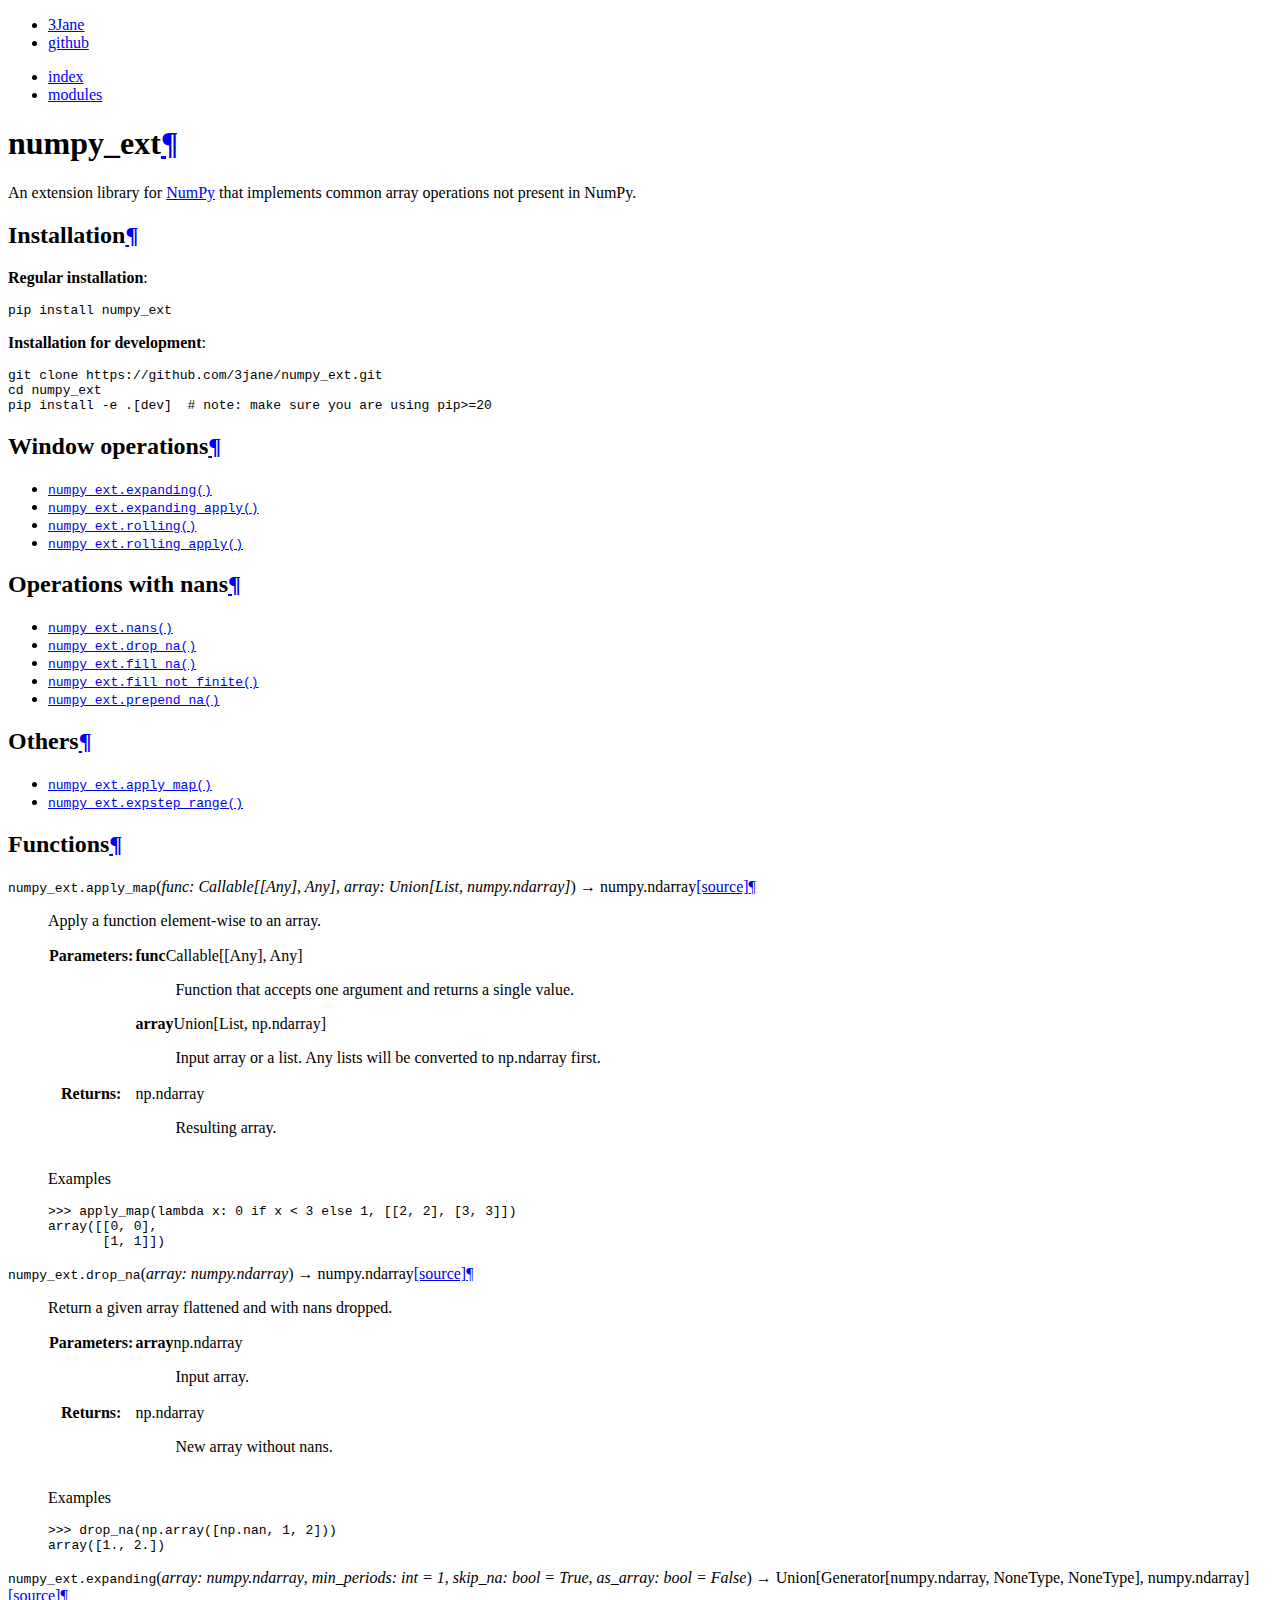
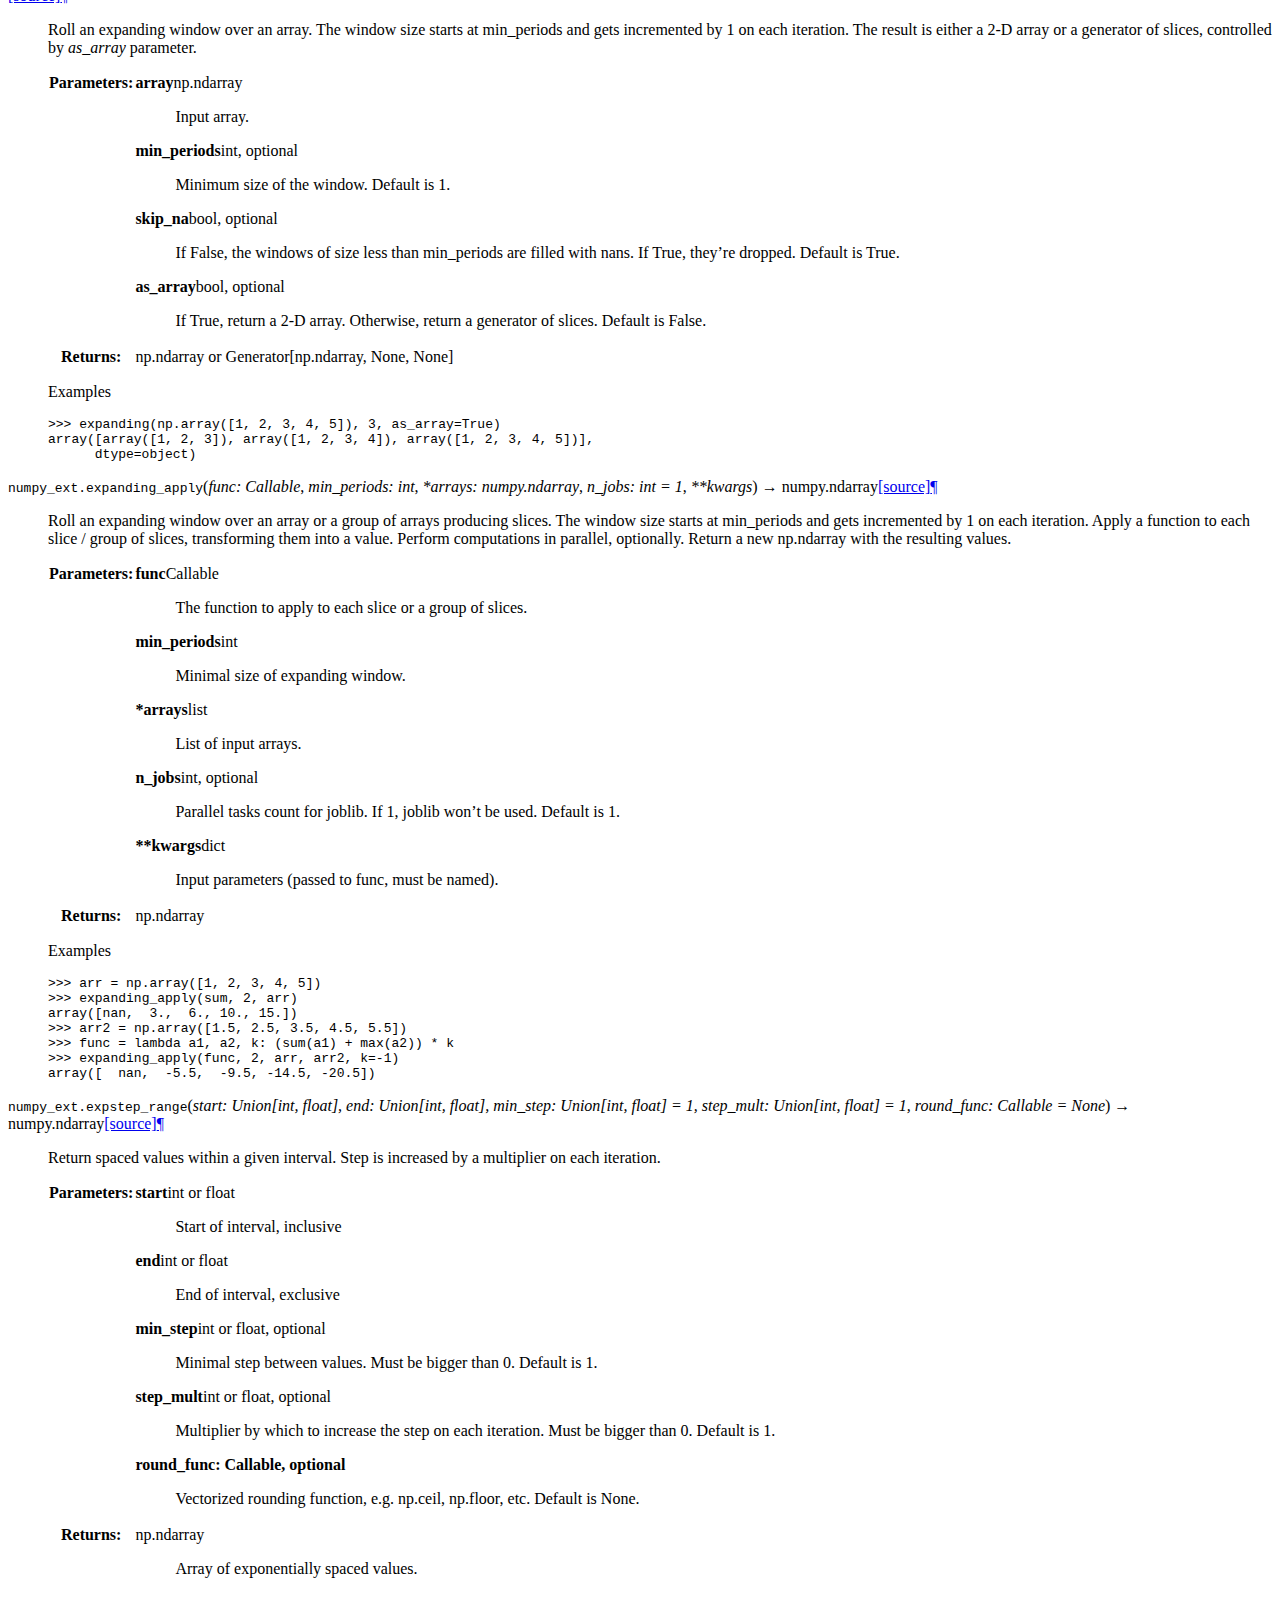
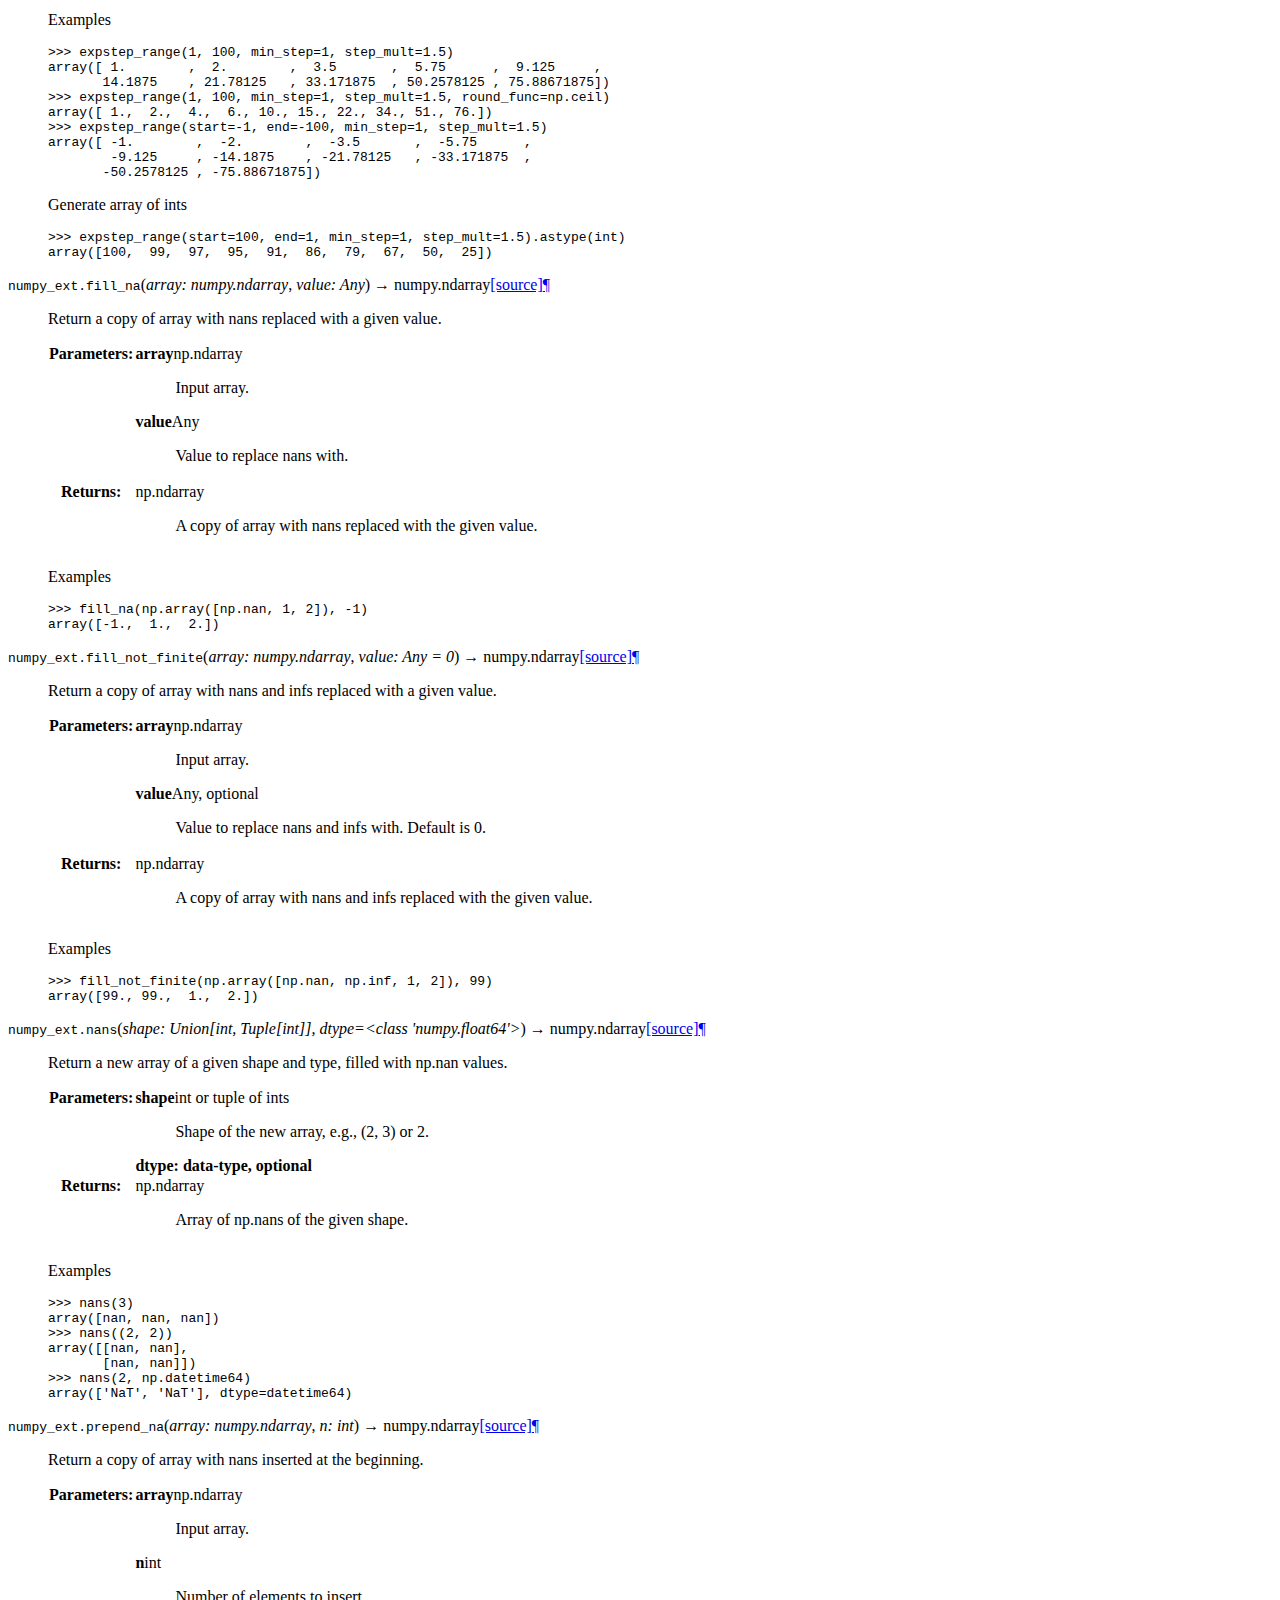
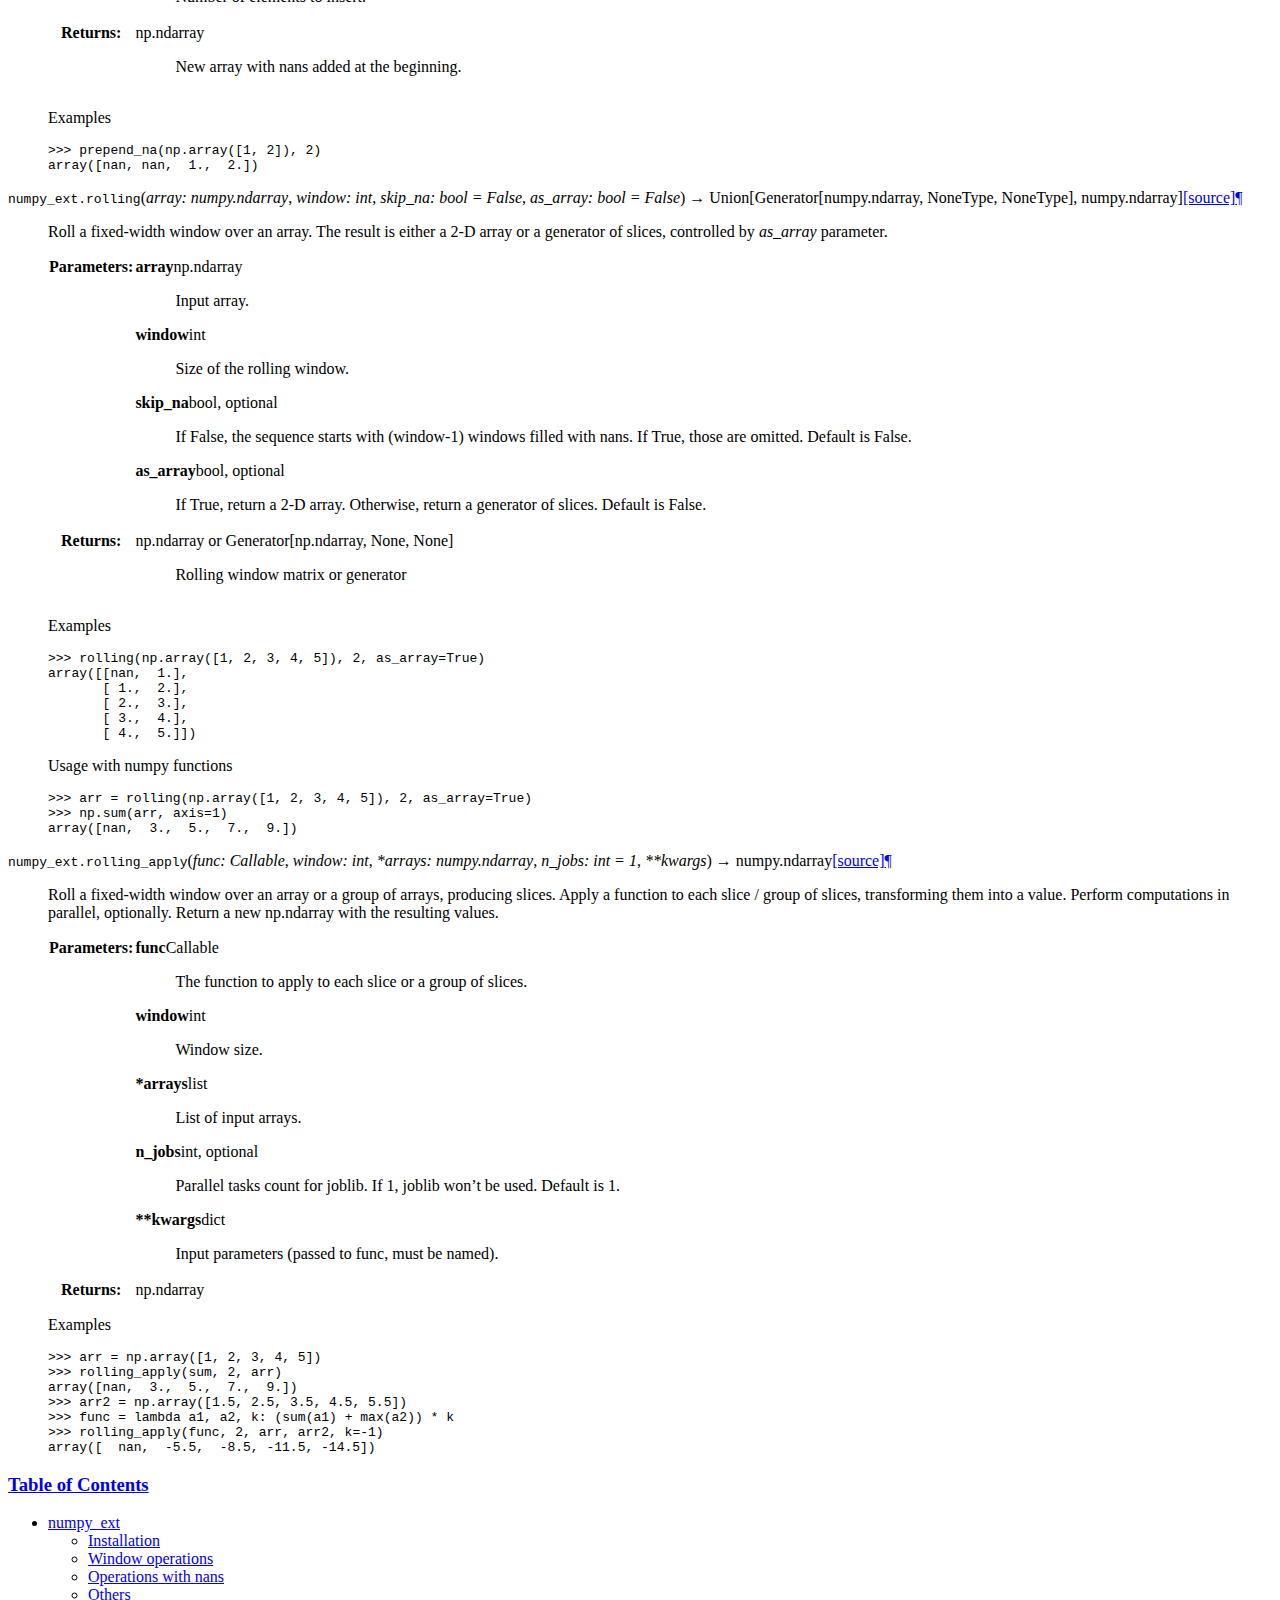
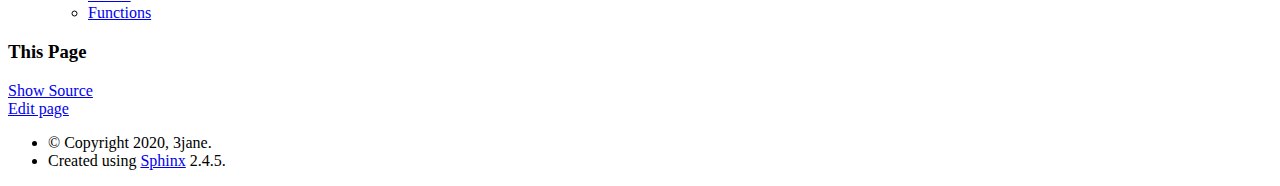
==== commit 2c94f36b: "Deploying to gh-pages from  @ 5adc8569ceb92a8cf26e4c2129d0a7077abf1fc7 🚀" ====
--- a/index.html
+++ b/index.html
@@ -374,7 +374,7 @@
 
 <dl class="function">
 <dt id="numpy_ext.nans">
-<code class="descclassname">numpy_ext.</code><code class="descname">nans</code><span class="sig-paren">(</span><em>shape: Union[int, Tuple[int]]</em><span class="sig-paren">)</span> &#x2192; numpy.ndarray<a class="reference internal" href="_modules/numpy_ext.html#nans"><span class="viewcode-link">[source]</span></a><a class="headerlink" href="#numpy_ext.nans" title="Permalink to this definition">¶</a></dt>
+<code class="descclassname">numpy_ext.</code><code class="descname">nans</code><span class="sig-paren">(</span><em>shape: Union[int, Tuple[int]], dtype=&lt;class 'numpy.float64'&gt;</em><span class="sig-paren">)</span> &#x2192; numpy.ndarray<a class="reference internal" href="_modules/numpy_ext.html#nans"><span class="viewcode-link">[source]</span></a><a class="headerlink" href="#numpy_ext.nans" title="Permalink to this definition">¶</a></dt>
 <dd><p>Return a new array of a given shape and type, filled with np.nan values.</p>
 <table class="docutils field-list" frame="void" rules="none">
 <col class="field-name" />
@@ -383,6 +383,7 @@
 <tr class="field-odd field"><th class="field-name">Parameters:</th><td class="field-body"><dl class="first docutils">
 <dt><strong>shape</strong><span class="classifier">int or tuple of ints</span></dt><dd><p>Shape of the new array, e.g., (2, 3) or 2.</p>
 </dd>
+<dt><strong>dtype: data-type, optional</strong></dt><dd></dd>
 </dl>
 </td>
 </tr>
@@ -400,6 +401,8 @@
 <span class="gp">&gt;&gt;&gt; </span><span class="n">nans</span><span class="p">((</span><span class="mi">2</span><span class="p">,</span> <span class="mi">2</span><span class="p">))</span>
 <span class="go">array([[nan, nan],</span>
 <span class="go">       [nan, nan]])</span>
+<span class="gp">&gt;&gt;&gt; </span><span class="n">nans</span><span class="p">(</span><span class="mi">2</span><span class="p">,</span> <span class="n">np</span><span class="o">.</span><span class="n">datetime64</span><span class="p">)</span>
+<span class="go">array([&#39;NaT&#39;, &#39;NaT&#39;], dtype=datetime64)</span>
 </pre></div>
 </div>
 </dd></dl>
@@ -575,7 +578,7 @@
         &copy; Copyright 2020, 3jane.
       </li>
       <li>
-      Created using <a href="https://www.sphinx-doc.org">Sphinx</a> 2.4.4.
+      Created using <a href="https://www.sphinx-doc.org">Sphinx</a> 2.4.5.
       </li>
     </ul>
     </div>
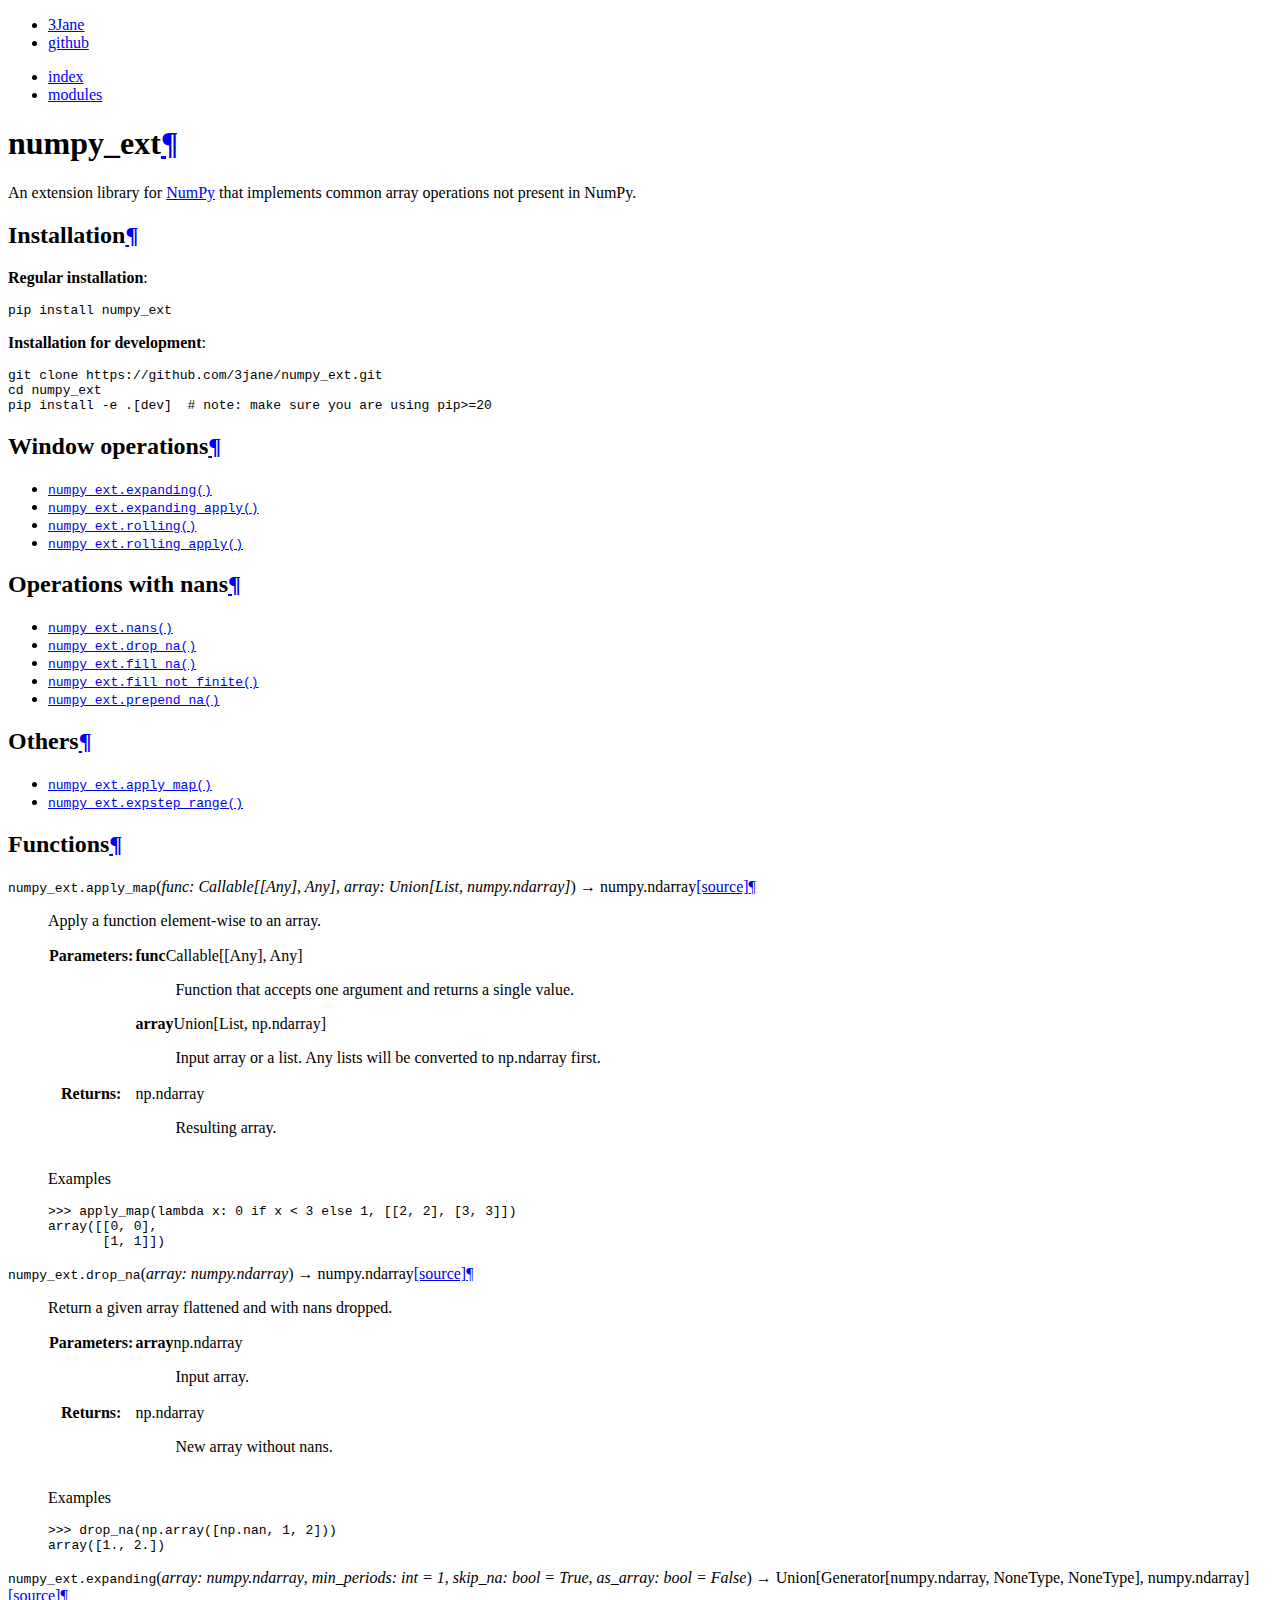
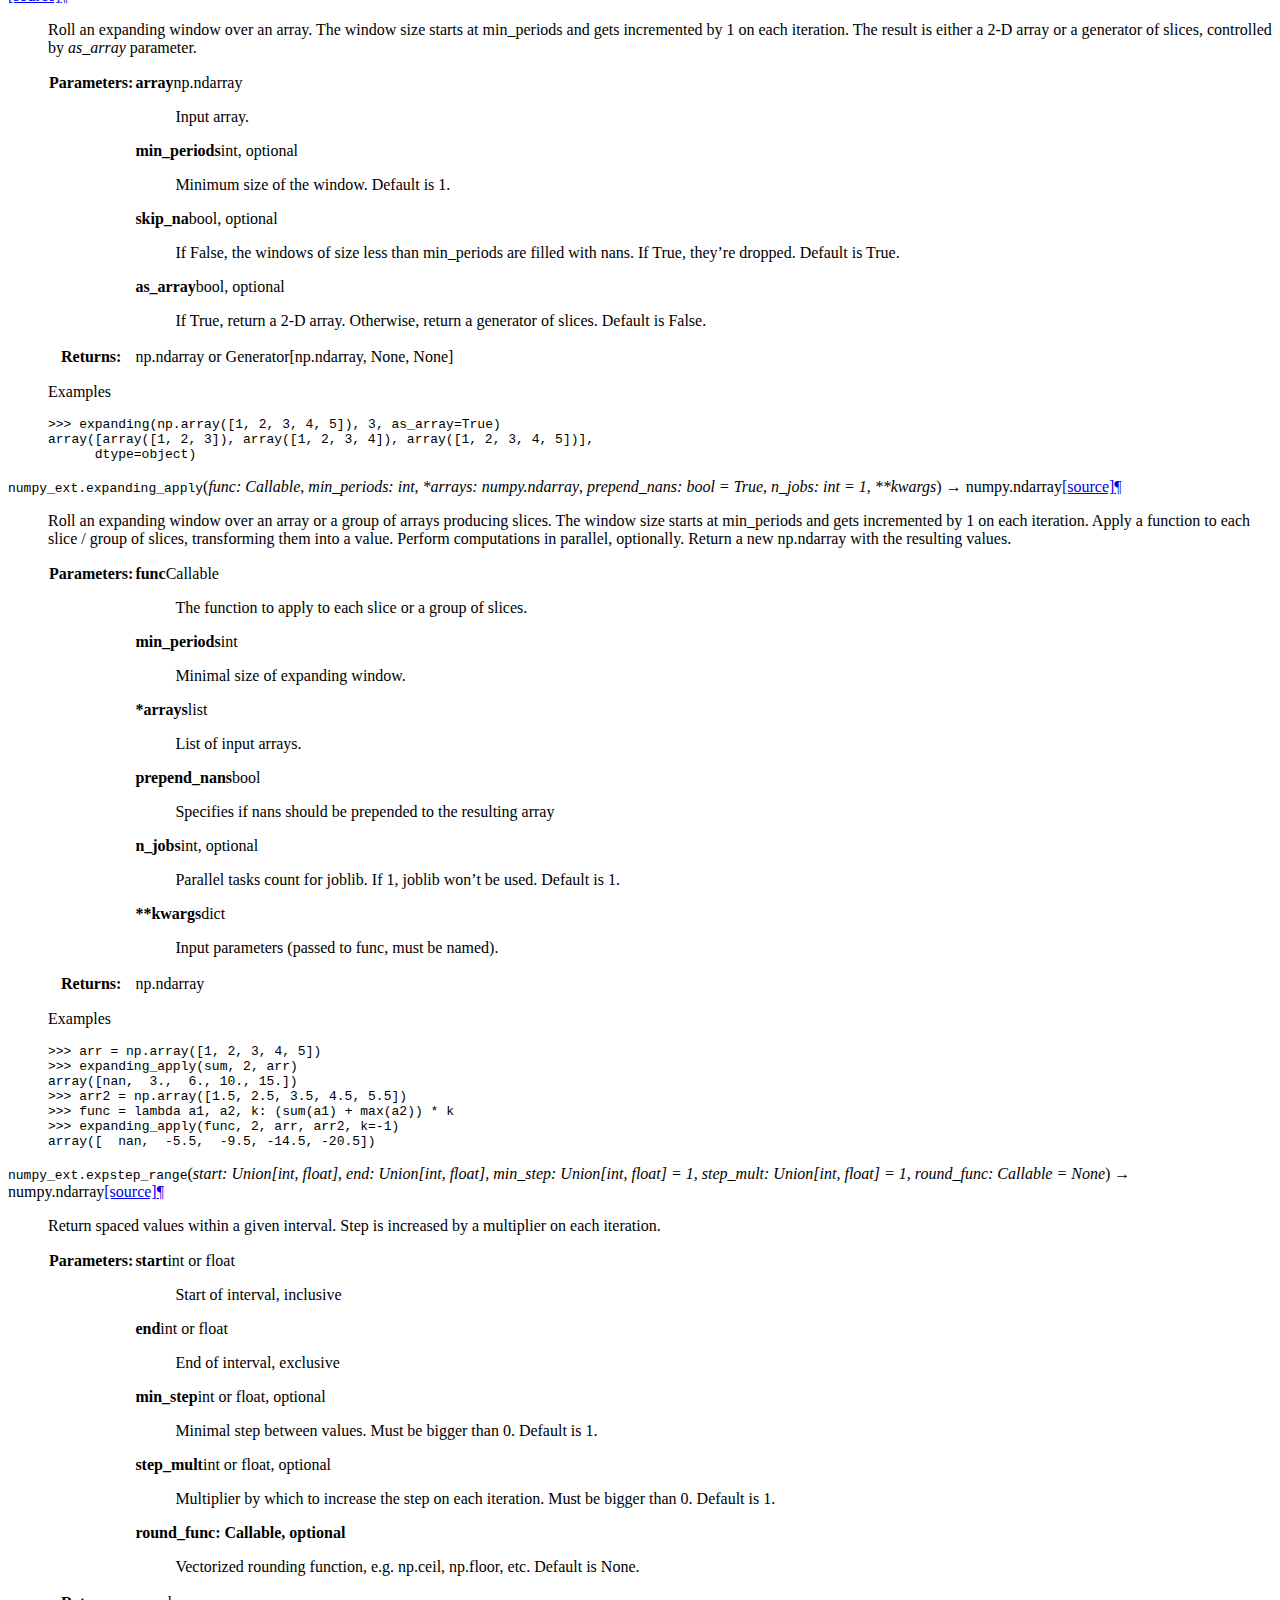
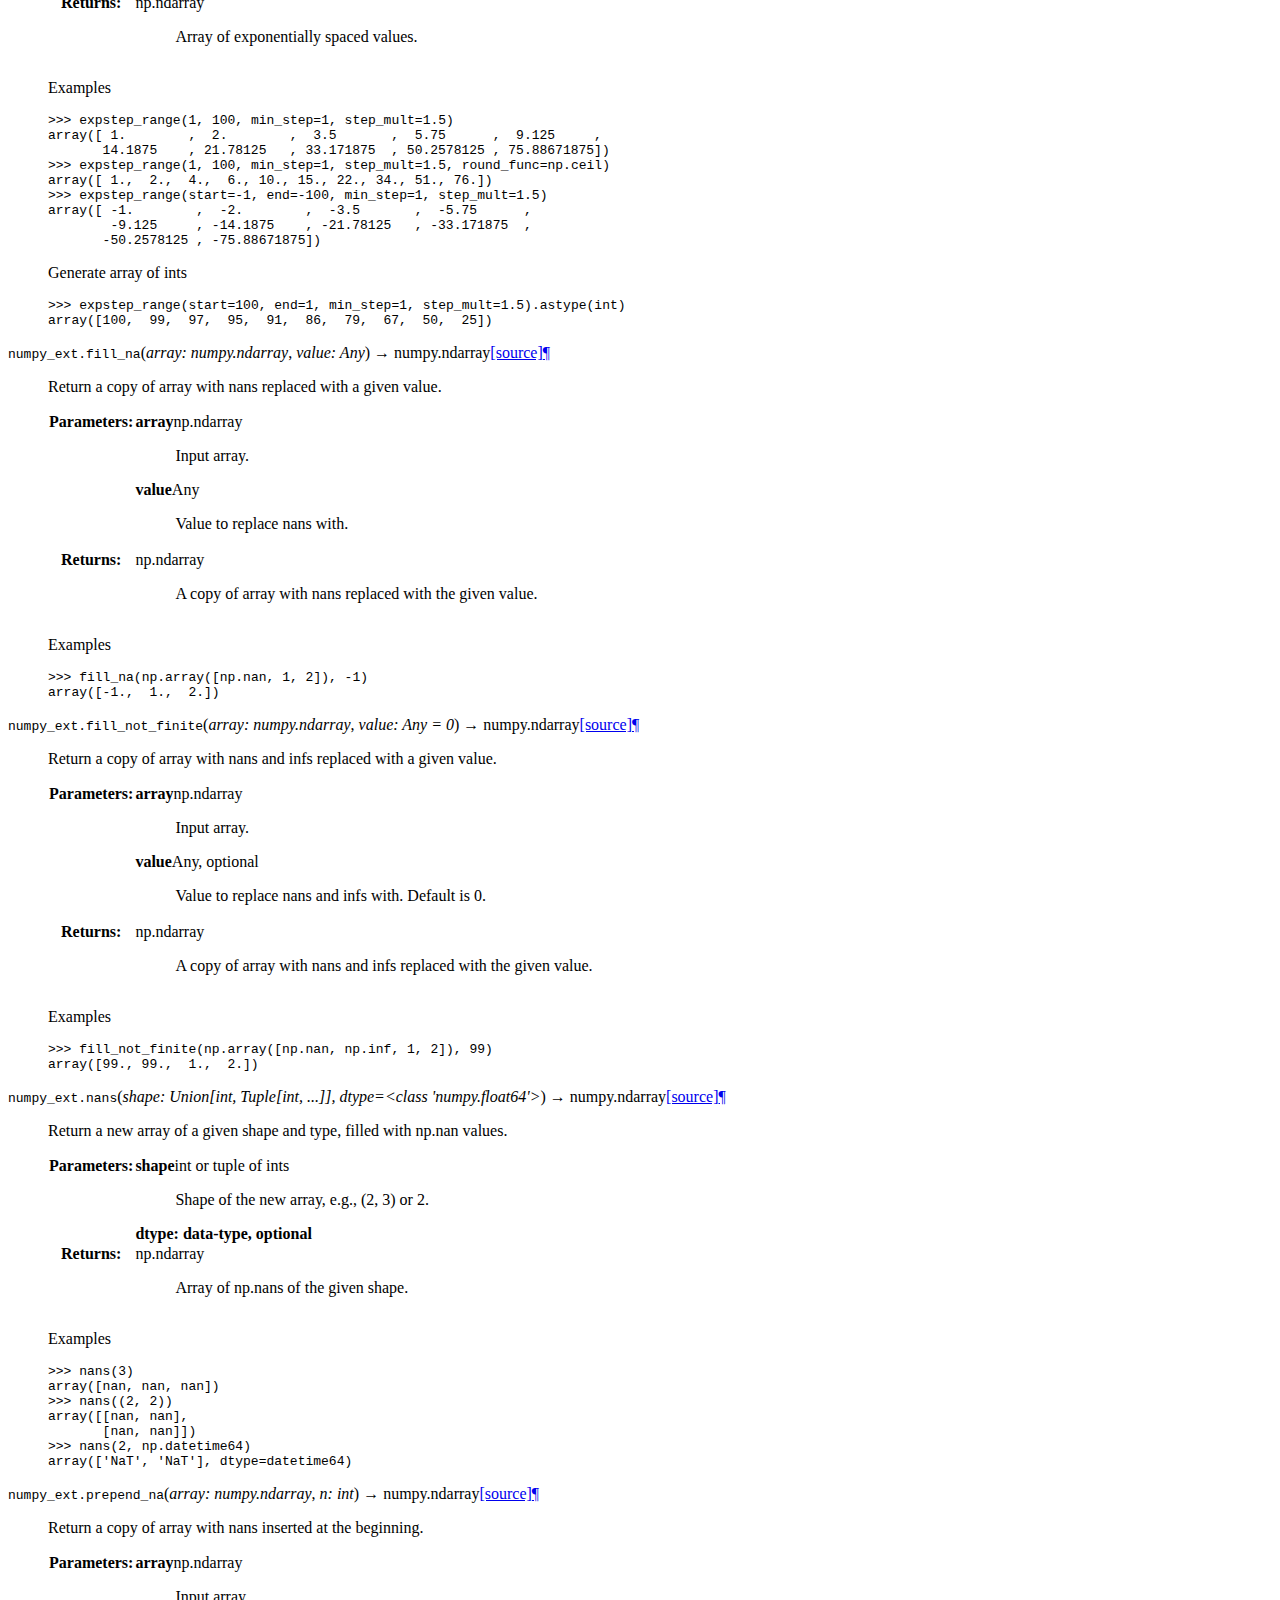
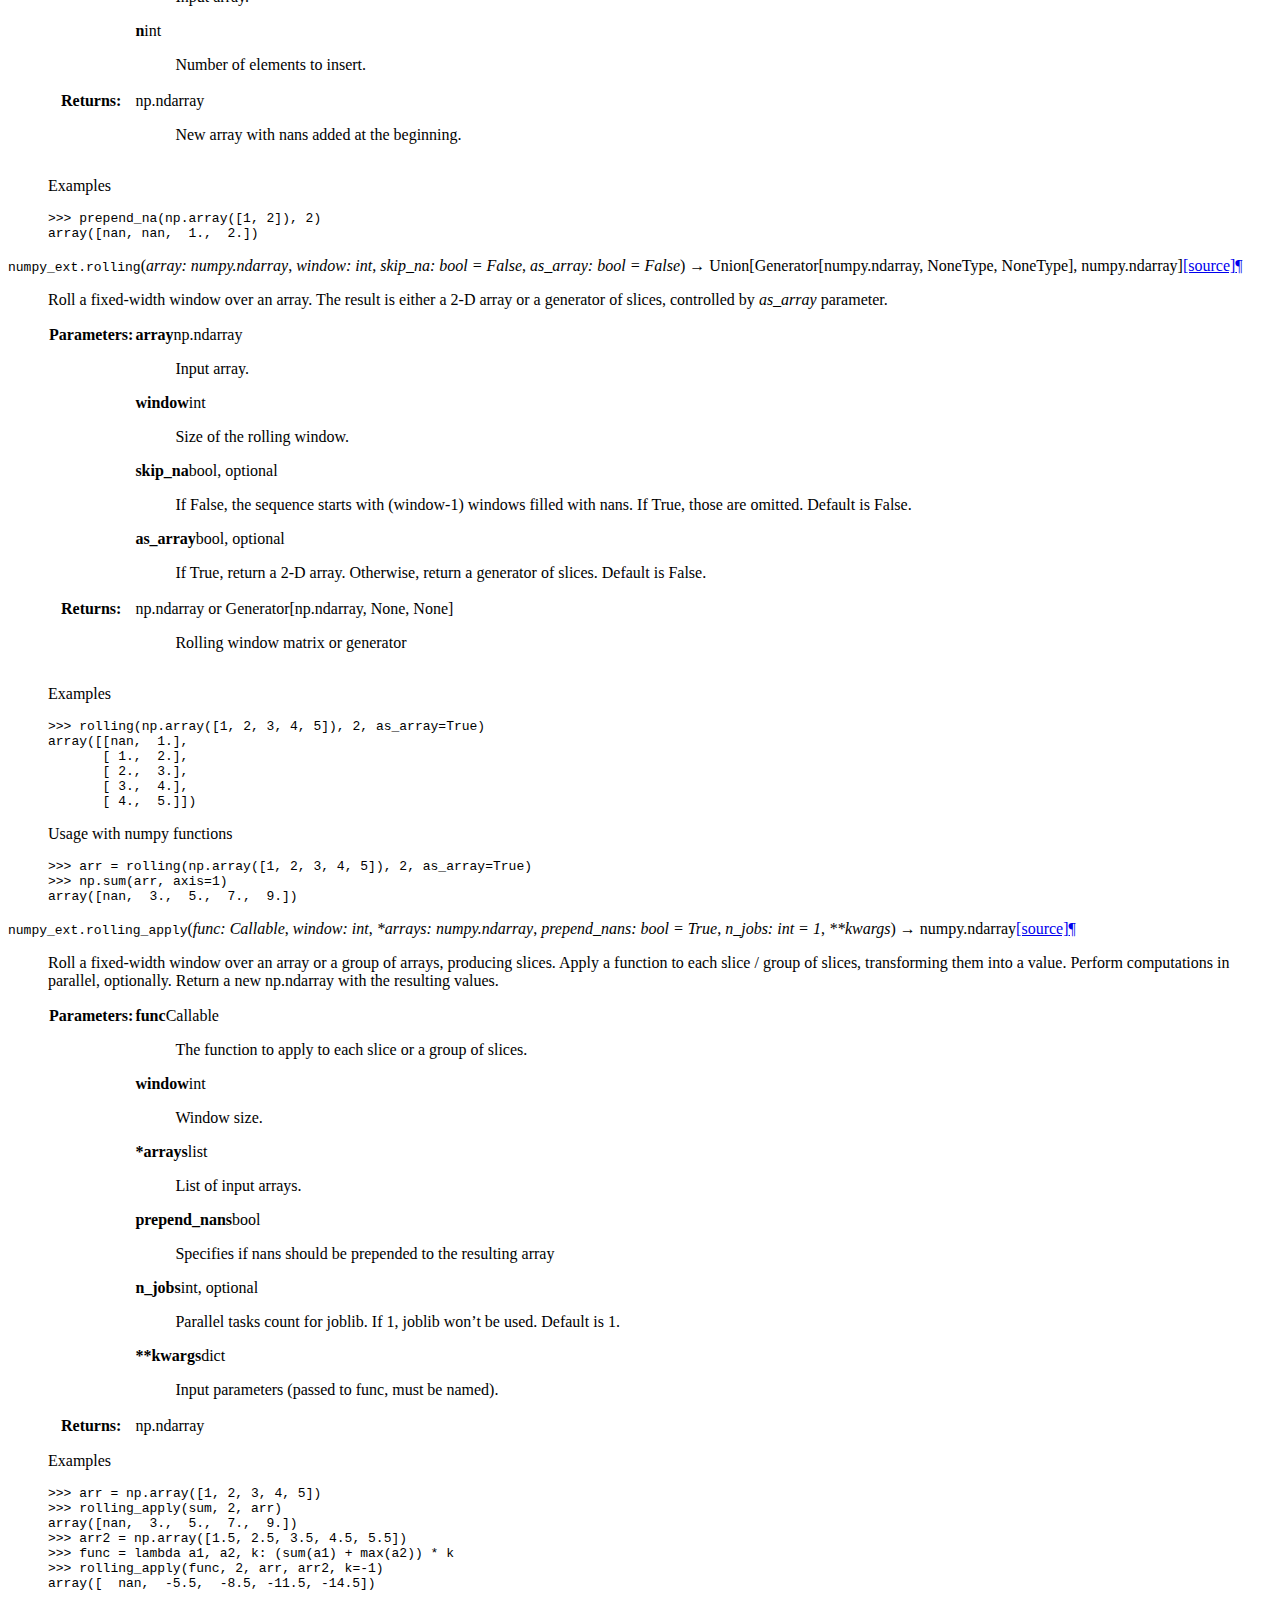
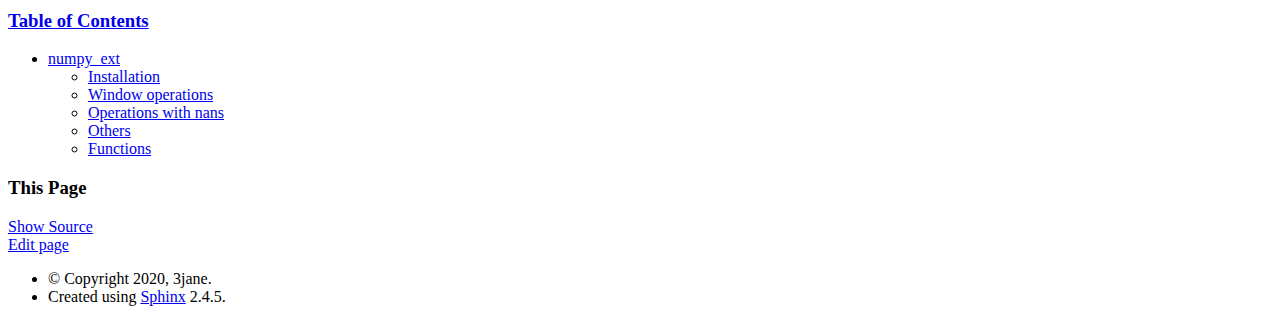
==== commit 7707763e: "Deploying to gh-pages from  @ 3b5c4f66c65e84caf8e4e6a52345e31f563e6545 🚀" ====
--- a/index.html
+++ b/index.html
@@ -218,7 +218,7 @@
 
 <dl class="function">
 <dt id="numpy_ext.expanding_apply">
-<code class="descclassname">numpy_ext.</code><code class="descname">expanding_apply</code><span class="sig-paren">(</span><em>func: Callable</em>, <em>min_periods: int</em>, <em>*arrays: numpy.ndarray</em>, <em>n_jobs: int = 1</em>, <em>**kwargs</em><span class="sig-paren">)</span> &#x2192; numpy.ndarray<a class="reference internal" href="_modules/numpy_ext.html#expanding_apply"><span class="viewcode-link">[source]</span></a><a class="headerlink" href="#numpy_ext.expanding_apply" title="Permalink to this definition">¶</a></dt>
+<code class="descclassname">numpy_ext.</code><code class="descname">expanding_apply</code><span class="sig-paren">(</span><em>func: Callable</em>, <em>min_periods: int</em>, <em>*arrays: numpy.ndarray</em>, <em>prepend_nans: bool = True</em>, <em>n_jobs: int = 1</em>, <em>**kwargs</em><span class="sig-paren">)</span> &#x2192; numpy.ndarray<a class="reference internal" href="_modules/numpy_ext.html#expanding_apply"><span class="viewcode-link">[source]</span></a><a class="headerlink" href="#numpy_ext.expanding_apply" title="Permalink to this definition">¶</a></dt>
 <dd><p>Roll an expanding window over an array or a group of arrays producing slices.
 The window size starts at min_periods and gets incremented by 1 on each iteration.
 Apply a function to each slice / group of slices, transforming them into a value.
@@ -234,6 +234,8 @@
 <dt><strong>min_periods</strong><span class="classifier">int</span></dt><dd><p>Minimal size of expanding window.</p>
 </dd>
 <dt><strong>*arrays</strong><span class="classifier">list</span></dt><dd><p>List of input arrays.</p>
+</dd>
+<dt><strong>prepend_nans</strong><span class="classifier">bool</span></dt><dd><p>Specifies if nans should be prepended to the resulting array</p>
 </dd>
 <dt><strong>n_jobs</strong><span class="classifier">int, optional</span></dt><dd><p>Parallel tasks count for joblib. If 1, joblib won’t be used. Default is 1.</p>
 </dd>
@@ -374,7 +376,7 @@
 
 <dl class="function">
 <dt id="numpy_ext.nans">
-<code class="descclassname">numpy_ext.</code><code class="descname">nans</code><span class="sig-paren">(</span><em>shape: Union[int, Tuple[int]], dtype=&lt;class 'numpy.float64'&gt;</em><span class="sig-paren">)</span> &#x2192; numpy.ndarray<a class="reference internal" href="_modules/numpy_ext.html#nans"><span class="viewcode-link">[source]</span></a><a class="headerlink" href="#numpy_ext.nans" title="Permalink to this definition">¶</a></dt>
+<code class="descclassname">numpy_ext.</code><code class="descname">nans</code><span class="sig-paren">(</span><em>shape: Union[int, Tuple[int, ...]], dtype=&lt;class 'numpy.float64'&gt;</em><span class="sig-paren">)</span> &#x2192; numpy.ndarray<a class="reference internal" href="_modules/numpy_ext.html#nans"><span class="viewcode-link">[source]</span></a><a class="headerlink" href="#numpy_ext.nans" title="Permalink to this definition">¶</a></dt>
 <dd><p>Return a new array of a given shape and type, filled with np.nan values.</p>
 <table class="docutils field-list" frame="void" rules="none">
 <col class="field-name" />
@@ -487,7 +489,7 @@
 
 <dl class="function">
 <dt id="numpy_ext.rolling_apply">
-<code class="descclassname">numpy_ext.</code><code class="descname">rolling_apply</code><span class="sig-paren">(</span><em>func: Callable</em>, <em>window: int</em>, <em>*arrays: numpy.ndarray</em>, <em>n_jobs: int = 1</em>, <em>**kwargs</em><span class="sig-paren">)</span> &#x2192; numpy.ndarray<a class="reference internal" href="_modules/numpy_ext.html#rolling_apply"><span class="viewcode-link">[source]</span></a><a class="headerlink" href="#numpy_ext.rolling_apply" title="Permalink to this definition">¶</a></dt>
+<code class="descclassname">numpy_ext.</code><code class="descname">rolling_apply</code><span class="sig-paren">(</span><em>func: Callable</em>, <em>window: int</em>, <em>*arrays: numpy.ndarray</em>, <em>prepend_nans: bool = True</em>, <em>n_jobs: int = 1</em>, <em>**kwargs</em><span class="sig-paren">)</span> &#x2192; numpy.ndarray<a class="reference internal" href="_modules/numpy_ext.html#rolling_apply"><span class="viewcode-link">[source]</span></a><a class="headerlink" href="#numpy_ext.rolling_apply" title="Permalink to this definition">¶</a></dt>
 <dd><p>Roll a fixed-width window over an array or a group of arrays, producing slices.
 Apply a function to each slice / group of slices, transforming them into a value.
 Perform computations in parallel, optionally.
@@ -502,6 +504,8 @@
 <dt><strong>window</strong><span class="classifier">int</span></dt><dd><p>Window size.</p>
 </dd>
 <dt><strong>*arrays</strong><span class="classifier">list</span></dt><dd><p>List of input arrays.</p>
+</dd>
+<dt><strong>prepend_nans</strong><span class="classifier">bool</span></dt><dd><p>Specifies if nans should be prepended to the resulting array</p>
 </dd>
 <dt><strong>n_jobs</strong><span class="classifier">int, optional</span></dt><dd><p>Parallel tasks count for joblib. If 1, joblib won’t be used. Default is 1.</p>
 </dd>
